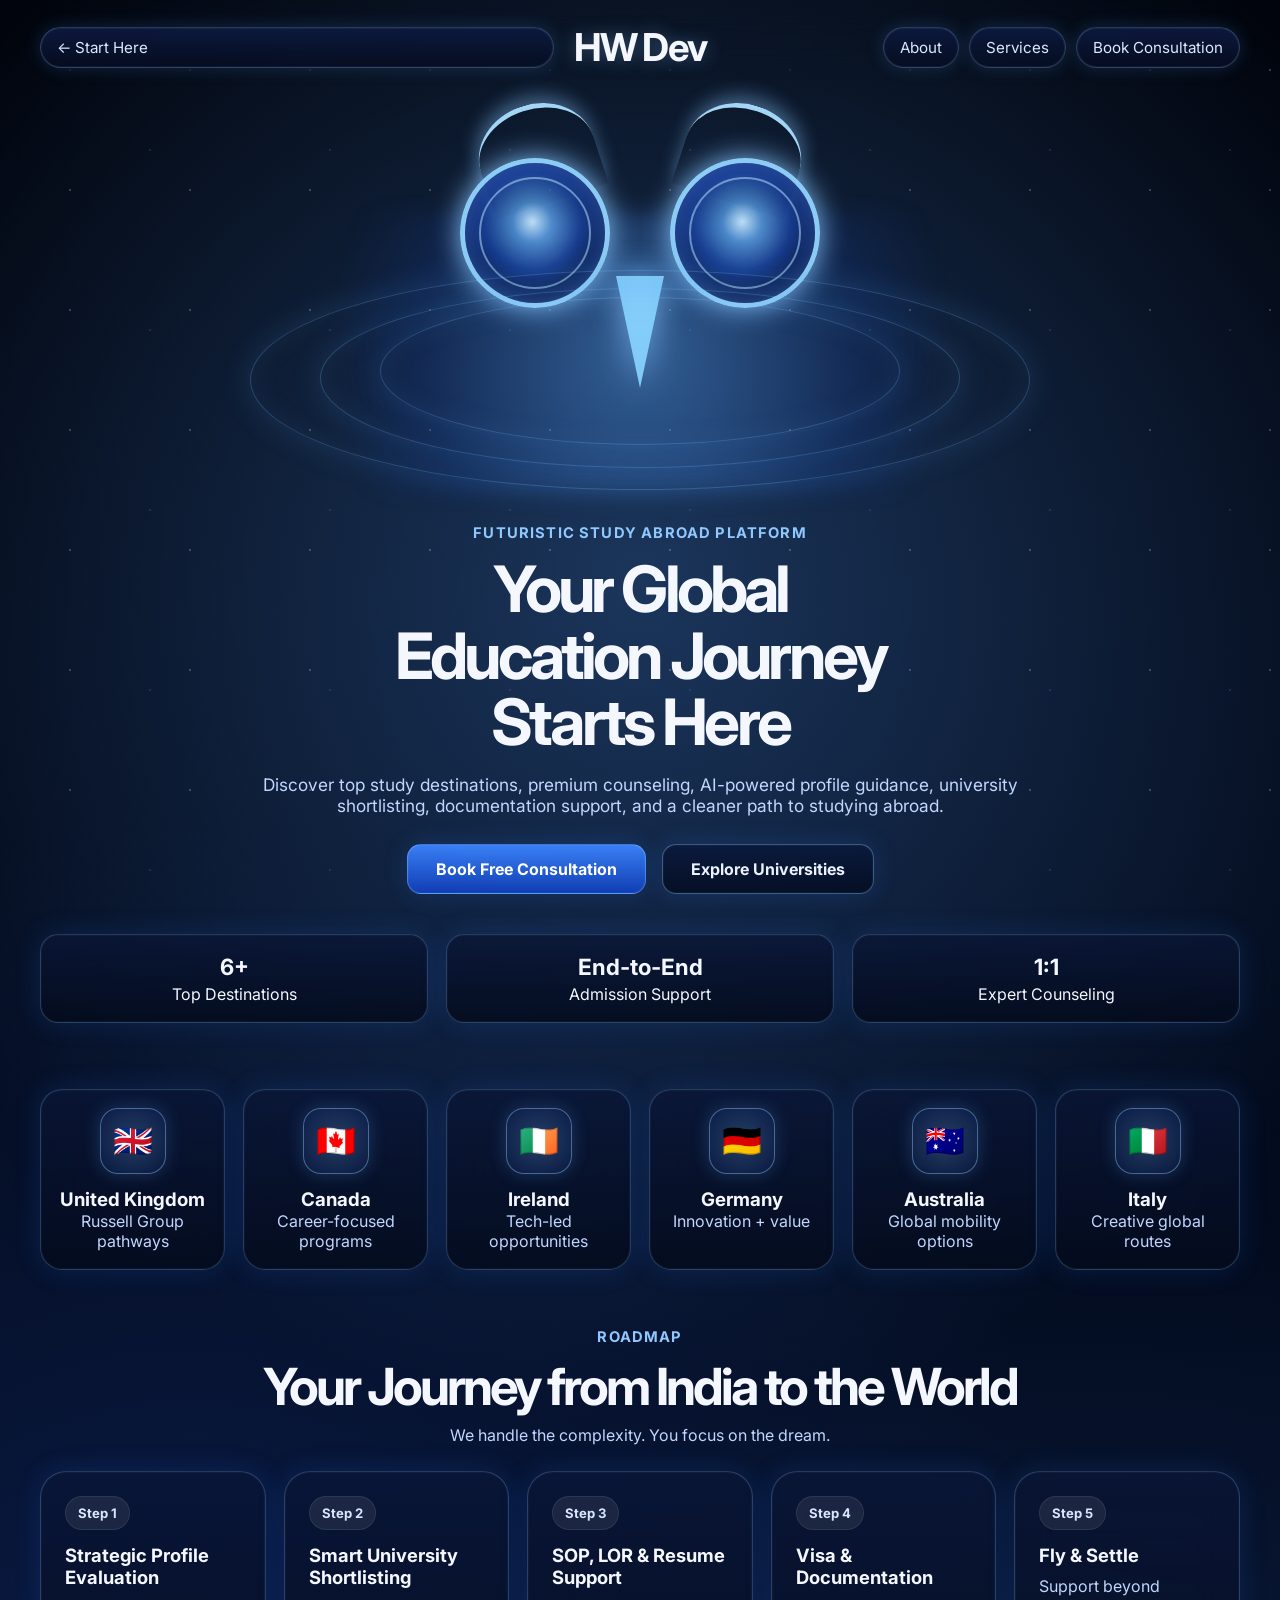
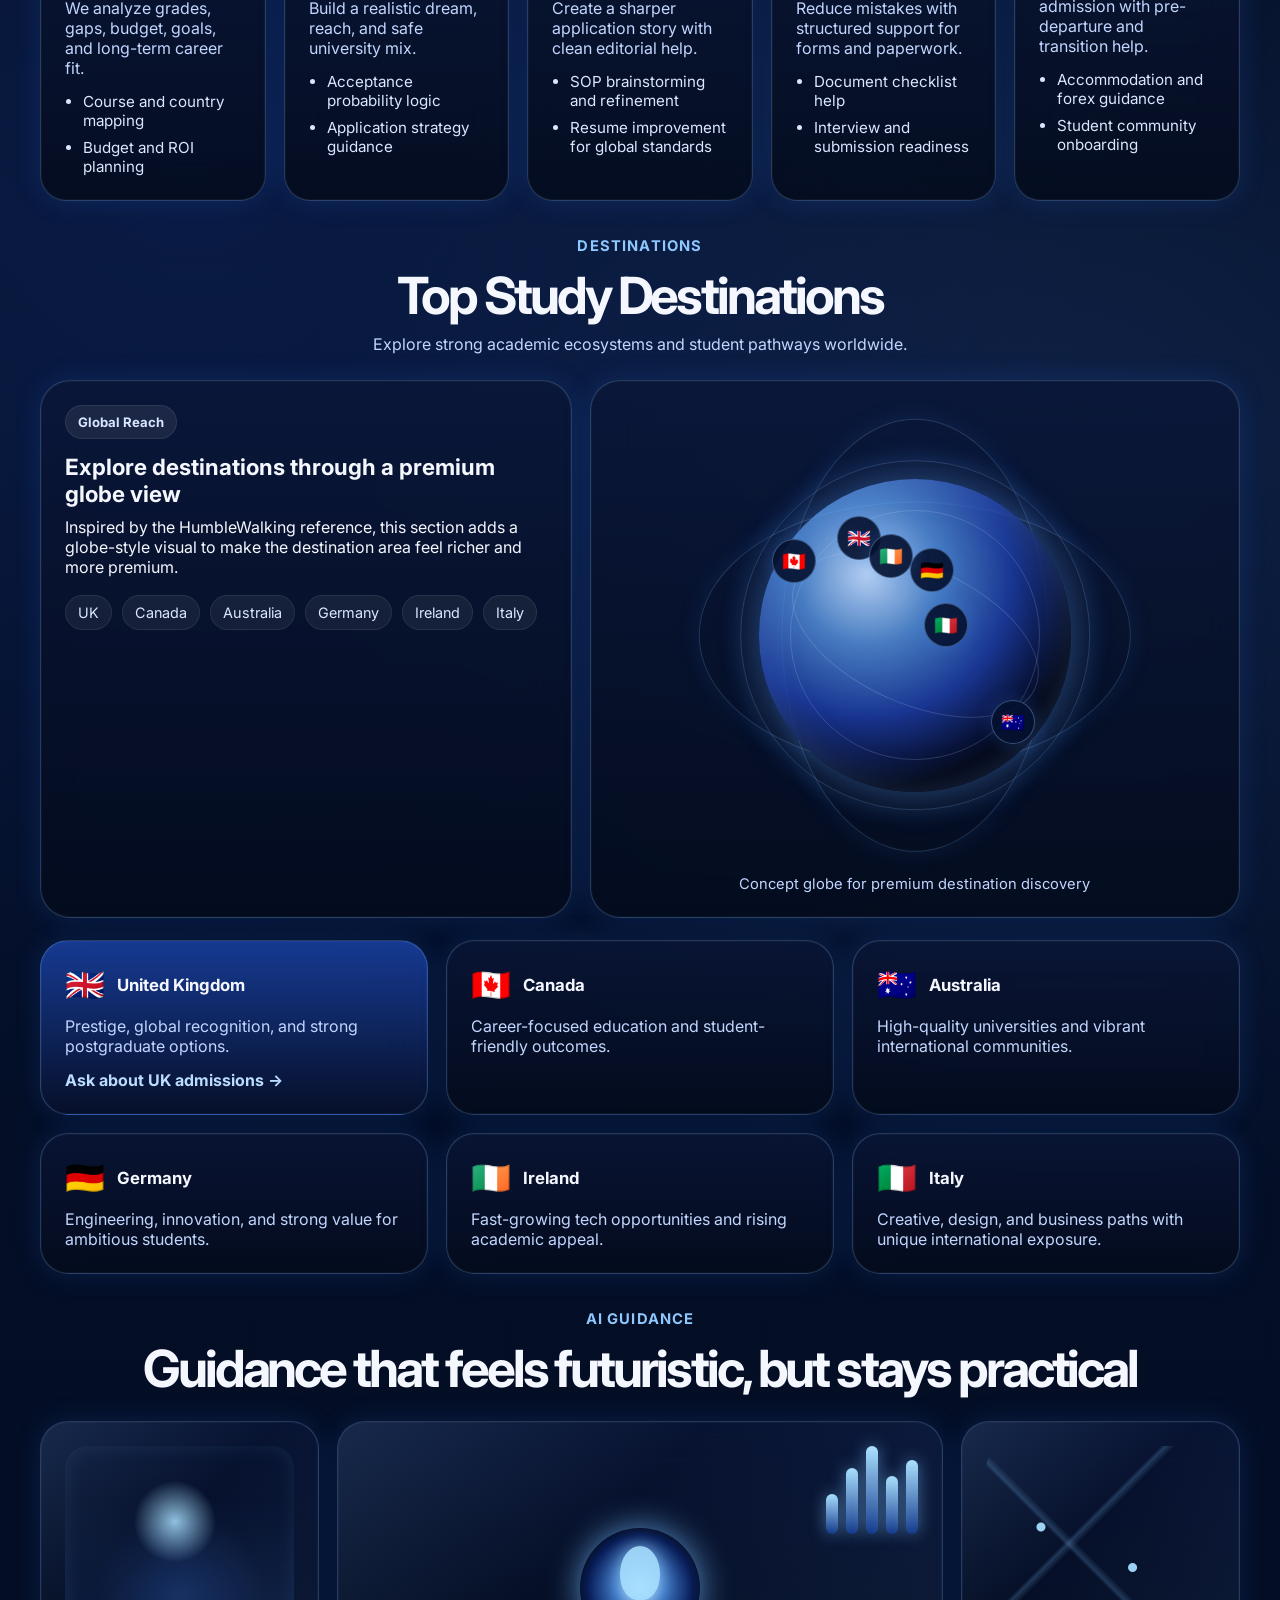
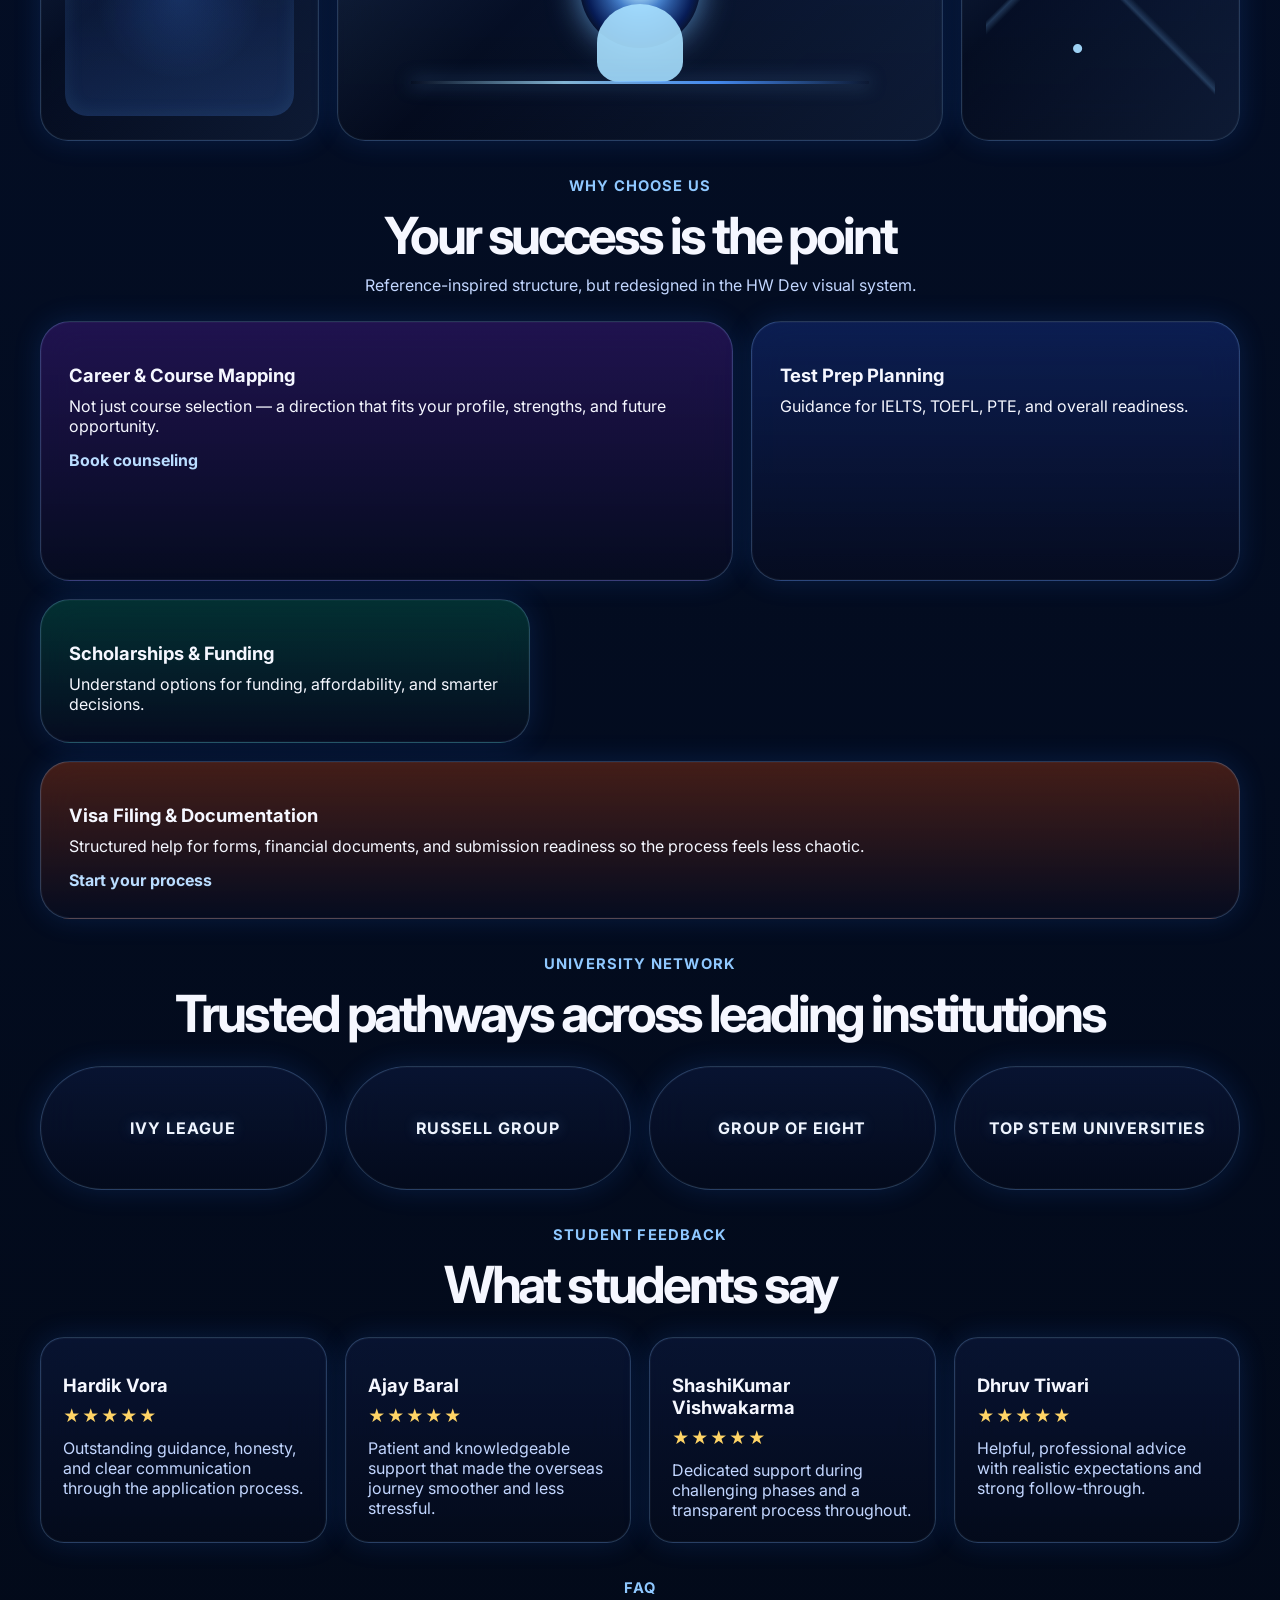
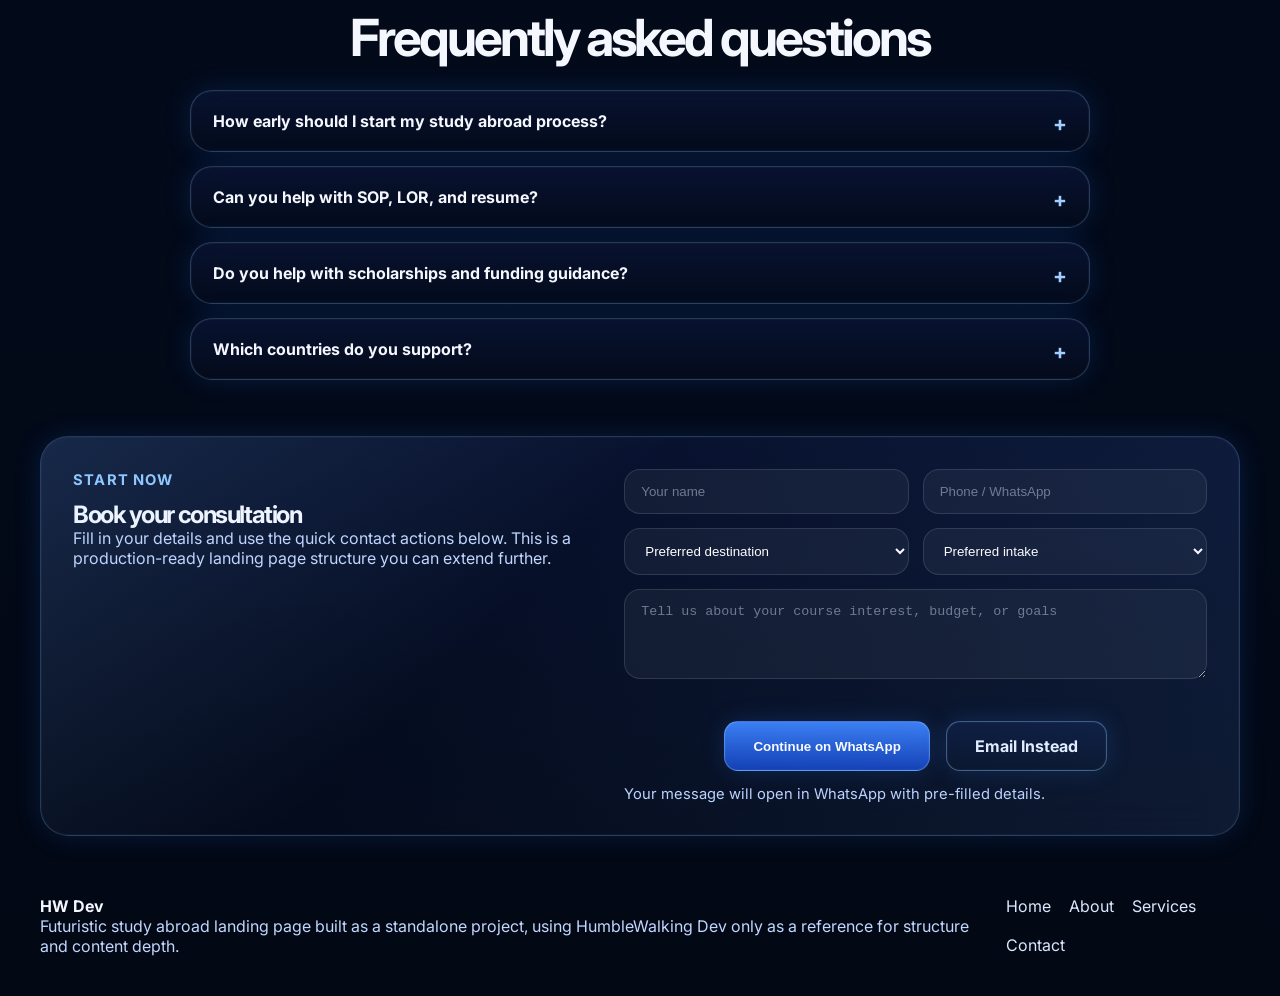
==== index.html @ 128991cf "feat: create hw-dev production-ready website" ====
<!DOCTYPE html>
<html lang="en">
<head>
  <meta charset="UTF-8" />
  <meta name="viewport" content="width=device-width, initial-scale=1.0" />
  <meta name="description" content="HumbleWalking Dev — futuristic study abroad website with consultation, destinations, roadmap, trust proof, reviews, and FAQs." />
  <meta name="theme-color" content="#040b1c" />
  <title>HW Dev | Global Education Journey</title>
  <link rel="preconnect" href="https://fonts.googleapis.com">
  <link rel="preconnect" href="https://fonts.gstatic.com" crossorigin>
  <link href="https://fonts.googleapis.com/css2?family=Inter:wght@400;500;600;700;800;900&display=swap" rel="stylesheet">
  <link rel="stylesheet" href="styles.css" />
</head>
<body>
  <div class="page-shell">
    <header class="topbar">
      <a href="#home" class="mini-chip">← Start Here</a>
      <div class="brand">HW Dev</div>
      <nav class="top-actions nav-links">
        <a href="about.html" class="mini-chip">About</a>
        <a href="services.html" class="mini-chip">Services</a>
        <a href="contact.html" class="mini-chip">Book Consultation</a>
      </nav>
    </header>

    <main class="container">
      <section id="home" class="hero-section">
        <div class="hero-orb">
          <div class="hero-aura"></div>
          <div class="owl-mark">
            <span class="horn left"></span>
            <span class="horn right"></span>
            <span class="eye left"></span>
            <span class="eye right"></span>
            <span class="beak"></span>
          </div>
          <div class="orbit orbit-a"></div>
          <div class="orbit orbit-b"></div>
          <div class="orbit orbit-c"></div>
        </div>

        <div class="hero-copy reveal">
          <span class="eyebrow">Futuristic study abroad platform</span>
          <h1>Your Global Education Journey Starts Here</h1>
          <p>
            Discover top study destinations, premium counseling, AI-powered profile guidance,
            university shortlisting, documentation support, and a cleaner path to studying abroad.
          </p>
          <div class="hero-actions">
            <a href="#contact" class="btn btn-primary">Book Free Consultation</a>
            <a href="#destinations" class="btn btn-secondary">Explore Universities</a>
          </div>
          <div class="hero-proof">
            <div><strong>6+</strong><span>Top Destinations</span></div>
            <div><strong>End-to-End</strong><span>Admission Support</span></div>
            <div><strong>1:1</strong><span>Expert Counseling</span></div>
          </div>
        </div>
      </section>

      <section class="country-strip reveal">
        <article class="country-card"><span class="flag">🇬🇧</span><h3>United Kingdom</h3><p>Russell Group pathways</p></article>
        <article class="country-card"><span class="flag">🇨🇦</span><h3>Canada</h3><p>Career-focused programs</p></article>
        <article class="country-card"><span class="flag">🇮🇪</span><h3>Ireland</h3><p>Tech-led opportunities</p></article>
        <article class="country-card"><span class="flag">🇩🇪</span><h3>Germany</h3><p>Innovation + value</p></article>
        <article class="country-card"><span class="flag">🇦🇺</span><h3>Australia</h3><p>Global mobility options</p></article>
        <article class="country-card"><span class="flag">🇮🇹</span><h3>Italy</h3><p>Creative global routes</p></article>
      </section>

      <section class="section reveal" id="roadmap">
        <div class="section-head center">
          <span class="eyebrow">Roadmap</span>
          <h2>Your Journey from India to the World</h2>
          <p>We handle the complexity. You focus on the dream.</p>
        </div>
        <div class="roadmap-grid">
          <article class="roadmap-card">
            <span class="step-pill">Step 1</span>
            <h3>Strategic Profile Evaluation</h3>
            <p>We analyze grades, gaps, budget, goals, and long-term career fit.</p>
            <ul>
              <li>Course and country mapping</li>
              <li>Budget and ROI planning</li>
            </ul>
          </article>
          <article class="roadmap-card">
            <span class="step-pill">Step 2</span>
            <h3>Smart University Shortlisting</h3>
            <p>Build a realistic dream, reach, and safe university mix.</p>
            <ul>
              <li>Acceptance probability logic</li>
              <li>Application strategy guidance</li>
            </ul>
          </article>
          <article class="roadmap-card">
            <span class="step-pill">Step 3</span>
            <h3>SOP, LOR & Resume Support</h3>
            <p>Create a sharper application story with clean editorial help.</p>
            <ul>
              <li>SOP brainstorming and refinement</li>
              <li>Resume improvement for global standards</li>
            </ul>
          </article>
          <article class="roadmap-card">
            <span class="step-pill">Step 4</span>
            <h3>Visa & Documentation</h3>
            <p>Reduce mistakes with structured support for forms and paperwork.</p>
            <ul>
              <li>Document checklist help</li>
              <li>Interview and submission readiness</li>
            </ul>
          </article>
          <article class="roadmap-card">
            <span class="step-pill">Step 5</span>
            <h3>Fly & Settle</h3>
            <p>Support beyond admission with pre-departure and transition help.</p>
            <ul>
              <li>Accommodation and forex guidance</li>
              <li>Student community onboarding</li>
            </ul>
          </article>
        </div>
      </section>

      <section class="section reveal" id="destinations">
        <div class="section-head center">
          <span class="eyebrow">Destinations</span>
          <h2>Top Study Destinations</h2>
          <p>Explore strong academic ecosystems and student pathways worldwide.</p>
        </div>
        <div class="globe-wrap">
          <div class="globe-panel globe-info">
            <span class="step-pill">Global Reach</span>
            <h3>Explore destinations through a premium globe view</h3>
            <p>Inspired by the HumbleWalking reference, this section adds a globe-style visual to make the destination area feel richer and more premium.</p>
            <div class="globe-chips">
              <span>UK</span>
              <span>Canada</span>
              <span>Australia</span>
              <span>Germany</span>
              <span>Ireland</span>
              <span>Italy</span>
            </div>
          </div>
          <div class="globe-panel globe-stage">
            <div class="globe-shell">
              <div class="globe-ring ring-1"></div>
              <div class="globe-ring ring-2"></div>
              <div class="globe-ring ring-3"></div>
              <div class="globe-core"></div>
              <span class="globe-pin pin-uk">🇬🇧</span>
              <span class="globe-pin pin-ca">🇨🇦</span>
              <span class="globe-pin pin-au">🇦🇺</span>
              <span class="globe-pin pin-de">🇩🇪</span>
              <span class="globe-pin pin-ie">🇮🇪</span>
              <span class="globe-pin pin-it">🇮🇹</span>
            </div>
            <p class="globe-caption">Concept globe for premium destination discovery</p>
          </div>
        </div>
        <div class="destination-grid">
          <article class="destination-card featured">
            <div class="destination-top"><span>🇬🇧</span><strong>United Kingdom</strong></div>
            <p>Prestige, global recognition, and strong postgraduate options.</p>
            <a href="#contact">Ask about UK admissions →</a>
          </article>
          <article class="destination-card"><div class="destination-top"><span>🇨🇦</span><strong>Canada</strong></div><p>Career-focused education and student-friendly outcomes.</p></article>
          <article class="destination-card"><div class="destination-top"><span>🇦🇺</span><strong>Australia</strong></div><p>High-quality universities and vibrant international communities.</p></article>
          <article class="destination-card"><div class="destination-top"><span>🇩🇪</span><strong>Germany</strong></div><p>Engineering, innovation, and strong value for ambitious students.</p></article>
          <article class="destination-card"><div class="destination-top"><span>🇮🇪</span><strong>Ireland</strong></div><p>Fast-growing tech opportunities and rising academic appeal.</p></article>
          <article class="destination-card"><div class="destination-top"><span>🇮🇹</span><strong>Italy</strong></div><p>Creative, design, and business paths with unique international exposure.</p></article>
        </div>
      </section>

      <section class="section reveal" id="guidance">
        <div class="section-head center">
          <span class="eyebrow">AI Guidance</span>
          <h2>Guidance that feels futuristic, but stays practical</h2>
        </div>
        <div class="ai-panel">
          <div class="ai-side-card"><div class="silhouette"></div></div>
          <div class="ai-main-screen">
            <div class="avatar-core"></div>
            <div class="data-wave"></div>
            <div class="data-bars"><span></span><span></span><span></span><span></span><span></span></div>
          </div>
          <div class="ai-side-card right"><div class="nodes"></div></div>
        </div>
      </section>

      <section class="section reveal" id="why-us">
        <div class="section-head center">
          <span class="eyebrow">Why Choose Us</span>
          <h2>Your success is the point</h2>
          <p>Reference-inspired structure, but redesigned in the HW Dev visual system.</p>
        </div>
        <div class="bento-grid">
          <article class="bento-card wide purple">
            <h3>Career & Course Mapping</h3>
            <p>Not just course selection — a direction that fits your profile, strengths, and future opportunity.</p>
            <a href="#contact">Book counseling</a>
          </article>
          <article class="bento-card blue">
            <h3>Test Prep Planning</h3>
            <p>Guidance for IELTS, TOEFL, PTE, and overall readiness.</p>
          </article>
          <article class="bento-card green">
            <h3>Scholarships & Funding</h3>
            <p>Understand options for funding, affordability, and smarter decisions.</p>
          </article>
          <article class="bento-card orange full">
            <h3>Visa Filing & Documentation</h3>
            <p>Structured help for forms, financial documents, and submission readiness so the process feels less chaotic.</p>
            <a href="#contact">Start your process</a>
          </article>
        </div>
      </section>

      <section class="section reveal" id="network">
        <div class="section-head center">
          <span class="eyebrow">University Network</span>
          <h2>Trusted pathways across leading institutions</h2>
        </div>
        <div class="network-grid">
          <div class="network-badge">IVY LEAGUE</div>
          <div class="network-badge">RUSSELL GROUP</div>
          <div class="network-badge">GROUP OF EIGHT</div>
          <div class="network-badge">TOP STEM UNIVERSITIES</div>
        </div>
      </section>

      <section class="section reveal" id="reviews">
        <div class="section-head center">
          <span class="eyebrow">Student Feedback</span>
          <h2>What students say</h2>
        </div>
        <div class="review-grid">
          <article class="review-card"><h3>Hardik Vora</h3><span>★★★★★</span><p>Outstanding guidance, honesty, and clear communication through the application process.</p></article>
          <article class="review-card"><h3>Ajay Baral</h3><span>★★★★★</span><p>Patient and knowledgeable support that made the overseas journey smoother and less stressful.</p></article>
          <article class="review-card"><h3>ShashiKumar Vishwakarma</h3><span>★★★★★</span><p>Dedicated support during challenging phases and a transparent process throughout.</p></article>
          <article class="review-card"><h3>Dhruv Tiwari</h3><span>★★★★★</span><p>Helpful, professional advice with realistic expectations and strong follow-through.</p></article>
        </div>
      </section>

      <section class="section reveal" id="faq">
        <div class="section-head center">
          <span class="eyebrow">FAQ</span>
          <h2>Frequently asked questions</h2>
        </div>
        <div class="faq-list">
          <details class="faq-item"><summary>How early should I start my study abroad process?</summary><p>Usually 8–12 months in advance is ideal, depending on your intake, tests, and documentation needs.</p></details>
          <details class="faq-item"><summary>Can you help with SOP, LOR, and resume?</summary><p>Yes — this version includes those services as a core part of the student journey.</p></details>
          <details class="faq-item"><summary>Do you help with scholarships and funding guidance?</summary><p>Yes, we include scholarship awareness and affordability planning in the process.</p></details>
          <details class="faq-item"><summary>Which countries do you support?</summary><p>UK, Canada, Australia, Germany, Ireland, Italy, and more depending on the student profile.</p></details>
        </div>
      </section>

      <section class="cta-section reveal" id="contact">
        <div class="cta-copy">
          <span class="eyebrow">Start now</span>
          <h2>Book your consultation</h2>
          <p>Fill in your details and use the quick contact actions below. This is a production-ready landing page structure you can extend further.</p>
        </div>
        <form class="contact-form" id="leadForm">
          <div class="form-grid">
            <input type="text" name="name" placeholder="Your name" required>
            <input type="tel" name="phone" placeholder="Phone / WhatsApp" required>
            <select name="destination" required>
              <option value="">Preferred destination</option>
              <option>United Kingdom</option>
              <option>Canada</option>
              <option>Ireland</option>
              <option>Germany</option>
              <option>Australia</option>
              <option>Italy</option>
            </select>
            <select name="intake" required>
              <option value="">Preferred intake</option>
              <option>Fall 2026</option>
              <option>Spring 2027</option>
              <option>Summer 2027</option>
            </select>
          </div>
          <textarea name="message" rows="4" placeholder="Tell us about your course interest, budget, or goals"></textarea>
          <div class="contact-actions">
            <button type="submit" class="btn btn-primary">Continue on WhatsApp</button>
            <a class="btn btn-secondary" href="mailto:hello@hwdev.com?subject=Consultation%20Request">Email Instead</a>
          </div>
          <p class="form-note" id="formNote">Your message will open in WhatsApp with pre-filled details.</p>
        </form>
      </section>
    </main>

    <footer class="site-footer">
      <div>
        <strong>HW Dev</strong>
        <p>Futuristic study abroad landing page built as a standalone project, using HumbleWalking Dev only as a reference for structure and content depth.</p>
      </div>
      <div class="footer-links">
        <a href="index.html#home">Home</a>
        <a href="about.html">About</a>
        <a href="services.html">Services</a>
        <a href="contact.html">Contact</a>
      </div>
    </footer>
  </div>

  <script src="script.js"></script>
</body>
</html>
---- styles.css ----
*{margin:0;padding:0;box-sizing:border-box}
:root{--bg1:#020817;--bg2:#04112d;--bg3:#0a2b69;--text:#f5f7ff;--muted:#c2d6ff;--line:rgba(140,193,255,.25);--panel:rgba(5,17,48,.66);--glow:#56a6ff;--glow2:#8fd0ff;--btn:#1b67ff;--max:1200px}
html{scroll-behavior:smooth}
body{font-family:'Inter',sans-serif;color:var(--text);min-height:100vh;background:radial-gradient(circle at 50% 10%,rgba(85,160,255,.30),transparent 16%),radial-gradient(circle at 15% 30%,rgba(48,106,255,.14),transparent 22%),radial-gradient(circle at 85% 35%,rgba(89,155,255,.12),transparent 20%),linear-gradient(180deg,#01040c 0%,#04102b 35%,#020814 100%);overflow-x:hidden}
body::before{content:'';position:fixed;inset:0;pointer-events:none;background-image:radial-gradient(circle,rgba(255,255,255,.9) .7px,transparent 1px),radial-gradient(circle,rgba(84,165,255,.75) .7px,transparent 1px);background-size:120px 120px,180px 180px;background-position:10px 10px,60px 60px;opacity:.24}
.container,.topbar,.site-footer{width:min(var(--max),calc(100% - 28px));margin:0 auto}
.topbar{display:grid;grid-template-columns:1fr auto 1fr;align-items:center;gap:20px;padding:24px 0 10px;position:sticky;top:0;z-index:10;backdrop-filter:blur(18px)}
.brand{text-align:center;font-size:clamp(1.7rem,3vw,2.8rem);font-weight:700;letter-spacing:-.05em;text-shadow:0 0 18px rgba(135,198,255,.35)}
.top-actions{justify-self:end}.nav-links{display:flex;gap:10px;flex-wrap:wrap;justify-content:flex-end}.mini-chip{text-decoration:none;color:#dbe8ff;font-size:.95rem;padding:10px 16px;border-radius:999px;border:1px solid var(--line);background:linear-gradient(180deg,rgba(13,26,64,.92),rgba(6,13,33,.85));box-shadow:inset 0 0 0 1px rgba(255,255,255,.05),0 0 18px rgba(86,166,255,.18)}
.page-content{padding:24px 0 56px}.compact{max-width:800px;margin:0 auto 26px}.page-title{font-size:clamp(2.3rem,4vw,4rem);letter-spacing:-.06em;line-height:1.05}.content-grid{display:grid;gap:18px}.content-grid.two-col{grid-template-columns:repeat(2,1fr)}.content-grid.three-col{grid-template-columns:repeat(3,1fr)}.info-card{background:linear-gradient(180deg,rgba(10,22,55,.78),rgba(4,11,28,.86));border:1px solid var(--line);box-shadow:inset 0 0 0 1px rgba(255,255,255,.03),0 0 28px rgba(46,119,255,.16);backdrop-filter:blur(20px);border-radius:28px;padding:24px}.info-card h2{font-size:1.2rem;margin-bottom:10px}.quick-links{display:flex;gap:12px;flex-wrap:wrap;margin-top:16px}.cta-section.single{grid-template-columns:1fr}
.hero-section{padding:10px 0 24px;text-align:center}.hero-orb{position:relative;width:min(860px,100%);height:420px;margin:0 auto 12px}.hero-aura{position:absolute;left:50%;transform:translateX(-50%);bottom:18px;width:min(92vw,840px);height:280px;border-radius:999px;background:radial-gradient(circle at center,rgba(93,170,255,.42),rgba(24,68,180,.16) 50%,transparent 70%);filter:blur(10px)}
.orbit{position:absolute;left:50%;transform:translateX(-50%);border:1px solid rgba(125,197,255,.26);border-radius:50%;box-shadow:0 0 32px rgba(86,166,255,.16),inset 0 0 28px rgba(110,183,255,.08)}.orbit-a{width:780px;height:220px;bottom:20px}.orbit-b{width:640px;height:180px;bottom:42px}.orbit-c{width:520px;height:148px;bottom:65px}
.owl-mark{position:absolute;left:50%;top:10px;transform:translateX(-50%);width:440px;height:300px}.eye{position:absolute;top:58px;width:150px;height:150px;border-radius:50%;border:5px solid rgba(148,213,255,.95);box-shadow:0 0 28px rgba(135,198,255,.95),inset 0 0 28px rgba(68,130,255,.7);background:radial-gradient(circle at 48% 42%,rgba(197,231,255,.95),rgba(97,176,255,.65) 18%,rgba(21,58,147,.8) 45%,rgba(4,12,34,1) 72%),radial-gradient(circle at 60% 55%,rgba(255,255,255,.14),transparent 40%);animation:pulseEye 3.5s ease-in-out infinite}.eye.left{left:40px}.eye.right{right:40px}.eye::after{content:'';position:absolute;inset:14px;border-radius:50%;border:2px solid rgba(184,228,255,.52)}
.horn{position:absolute;top:4px;width:118px;height:100px;border-top:5px solid rgba(171,225,255,.95);border-radius:100% 100% 0 0;box-shadow:0 -8px 18px rgba(135,198,255,.42)}.horn.left{left:58px;transform:rotate(-18deg)}.horn.right{right:58px;transform:rotate(18deg)}
.beak{position:absolute;left:50%;top:176px;transform:translateX(-50%);width:0;height:0;border-left:24px solid transparent;border-right:24px solid transparent;border-top:112px solid rgba(137,212,255,.92);filter:drop-shadow(0 0 16px rgba(135,198,255,.82))}
.hero-copy h1,.section h2,.cta-copy h2{letter-spacing:-.06em;line-height:1.04}.eyebrow{display:inline-block;margin-bottom:14px;font-size:.92rem;font-weight:700;color:#8fc8ff;text-transform:uppercase;letter-spacing:.08em}.hero-copy h1{font-size:clamp(2.7rem,5vw,5rem);max-width:12ch;margin:0 auto 18px}.hero-copy p,.section-head p,.country-card p,.review-card p,.destination-card p,.roadmap-card p,.faq-item p,.cta-copy p,.site-footer p{color:var(--muted)}
.hero-copy p{max-width:760px;margin:0 auto;font-size:1.08rem}.hero-actions,.contact-actions{display:flex;justify-content:center;flex-wrap:wrap;gap:16px;margin-top:28px}.btn{text-decoration:none;font-weight:700;border-radius:14px;padding:14px 28px;transition:.25s ease;border:1px solid rgba(136,200,255,.4);box-shadow:0 0 0 1px rgba(255,255,255,.03) inset,0 0 25px rgba(56,125,255,.18);cursor:pointer}.btn:hover{transform:translateY(-2px);box-shadow:0 8px 28px rgba(73,146,255,.28)}.btn-primary{color:#fff;background:linear-gradient(180deg,rgba(60,132,255,.95),rgba(17,63,186,.95))}.btn-secondary{color:#eaf2ff;background:linear-gradient(180deg,rgba(10,24,60,.88),rgba(5,14,34,.9))}
.hero-proof{display:grid;grid-template-columns:repeat(3,1fr);gap:18px;margin-top:40px}.hero-proof div,.country-card,.roadmap-card,.destination-card,.bento-card,.network-badge,.review-card,.faq-item,.cta-section,.ai-main-screen,.ai-side-card{background:linear-gradient(180deg,rgba(10,22,55,.78),rgba(4,11,28,.86));border:1px solid var(--line);box-shadow:inset 0 0 0 1px rgba(255,255,255,.03),0 0 28px rgba(46,119,255,.16);backdrop-filter:blur(20px)}.hero-proof div{border-radius:18px;padding:18px}.hero-proof strong{display:block;font-size:1.4rem;margin-bottom:4px}
.country-strip,.destination-grid,.review-grid,.network-grid,.roadmap-grid{display:grid;gap:18px}.country-strip{grid-template-columns:repeat(6,1fr);margin:42px 0 56px}.country-card{border-radius:22px;padding:18px 14px;text-align:center}.flag{display:inline-flex;align-items:center;justify-content:center;width:66px;height:66px;font-size:2rem;border-radius:18px;margin-bottom:14px;background:radial-gradient(circle at center,rgba(127,190,255,.25),rgba(16,48,127,.25));border:1px solid rgba(153,214,255,.4);box-shadow:0 0 18px rgba(97,166,255,.24)}
.globe-wrap{display:grid;grid-template-columns:.9fr 1.1fr;gap:18px;margin:0 0 22px}.globe-panel{background:linear-gradient(180deg,rgba(10,22,55,.78),rgba(4,11,28,.86));border:1px solid var(--line);box-shadow:inset 0 0 0 1px rgba(255,255,255,.03),0 0 28px rgba(46,119,255,.16);backdrop-filter:blur(20px);border-radius:30px;padding:24px}.globe-info h3{font-size:1.4rem;margin:14px 0 10px}.globe-chips{display:flex;gap:10px;flex-wrap:wrap;margin-top:18px}.globe-chips span{padding:8px 12px;border-radius:999px;background:rgba(255,255,255,.06);border:1px solid rgba(255,255,255,.08);color:#dbe8ff;font-size:.9rem}.globe-stage{text-align:center}.globe-shell{position:relative;width:min(100%,460px);aspect-ratio:1;margin:0 auto}.globe-core{position:absolute;inset:16%;border-radius:50%;background:radial-gradient(circle at 35% 30%,rgba(191,219,254,.95),rgba(96,165,250,.72) 24%,rgba(30,64,175,.78) 48%,rgba(2,6,23,1) 72%);box-shadow:0 0 40px rgba(96,165,250,.42), inset 0 0 40px rgba(147,197,253,.18);animation:globeFloat 6s ease-in-out infinite}.globe-core::before,.globe-core::after{content:'';position:absolute;inset:10%;border-radius:50%;border:1px solid rgba(191,219,254,.18)}.globe-core::after{inset:28% 8%;border-radius:50%;transform:rotate(24deg)}.globe-ring{position:absolute;left:50%;top:50%;transform:translate(-50%,-50%);border-radius:50%;border:1px solid rgba(147,197,253,.20);box-shadow:0 0 24px rgba(59,130,246,.12)}.ring-1{width:94%;height:58%}.ring-2{width:76%;height:76%}.ring-3{width:58%;height:94%}.globe-pin{position:absolute;display:inline-flex;align-items:center;justify-content:center;width:44px;height:44px;border-radius:50%;background:rgba(5,17,48,.9);border:1px solid rgba(147,197,253,.35);box-shadow:0 0 18px rgba(59,130,246,.22);font-size:1.2rem;animation:bobPin 3.2s ease-in-out infinite}.pin-uk{top:24%;left:33%}.pin-ca{top:29%;left:19%;animation-delay:.2s}.pin-au{top:64%;right:24%;animation-delay:.4s}.pin-de{top:31%;left:49%;animation-delay:.6s}.pin-ie{top:28%;left:40%;animation-delay:.8s}.pin-it{top:43%;left:52%;animation-delay:1s}.globe-caption{margin-top:10px;color:#c2d6ff;font-size:.92rem}
.section{margin-top:34px}.section-head{margin-bottom:26px}.section-head.center{text-align:center}.section-head h2{font-size:clamp(2rem,4vw,3.3rem);margin-bottom:12px}.roadmap-grid{grid-template-columns:repeat(5,1fr)}.roadmap-card{border-radius:26px;padding:24px}.roadmap-card h3,.destination-card h3,.bento-card h3,.review-card h3{font-size:1.15rem;margin:14px 0 10px}.roadmap-card ul{margin-top:14px;padding-left:18px;color:#dbe7ff;display:grid;gap:8px;font-size:.95rem}.step-pill{display:inline-block;padding:8px 12px;border-radius:999px;background:rgba(255,255,255,.08);border:1px solid rgba(255,255,255,.08);font-size:.82rem;font-weight:700;color:#d8e7ff}
.destination-grid{grid-template-columns:repeat(3,1fr)}.destination-card{border-radius:28px;padding:24px}.destination-card.featured{grid-column:span 1;background:linear-gradient(180deg,rgba(28,70,175,.78),rgba(7,16,42,.92))}.destination-top{display:flex;align-items:center;gap:12px;font-size:1.05rem;margin-bottom:12px}.destination-top span{font-size:2rem}.destination-card a,.bento-card a{color:#baddff;text-decoration:none;font-weight:700;display:inline-block;margin-top:14px}
.ai-panel{display:grid;grid-template-columns:.6fr 1.3fr .6fr;gap:18px;align-items:stretch}.ai-main-screen,.ai-side-card{border-radius:28px;min-height:280px;position:relative;overflow:hidden}.ai-main-screen{min-height:320px}.ai-main-screen::before,.ai-side-card::before,.cta-section::before{content:'';position:absolute;inset:0;background:linear-gradient(135deg,rgba(135,198,255,.12),transparent 40%,rgba(102,164,255,.1));pointer-events:none}.avatar-core{position:absolute;left:50%;top:52%;transform:translate(-50%,-50%);width:120px;height:120px;border-radius:50%;background:radial-gradient(circle at center,rgba(177,225,255,.98),rgba(84,159,255,.74) 28%,rgba(7,31,98,.78) 62%,transparent 72%);box-shadow:0 0 32px rgba(120,192,255,.72);animation:floatCore 5s ease-in-out infinite}.avatar-core::before,.avatar-core::after{content:'';position:absolute;background:rgba(168,224,255,.9)}.avatar-core::before{width:40px;height:54px;left:50%;top:18px;transform:translateX(-50%);border-radius:50% 50% 45% 45%;box-shadow:0 0 18px rgba(168,224,255,.65)}.avatar-core::after{width:86px;height:78px;left:50%;bottom:-34px;transform:translateX(-50%);border-radius:50% 50% 26% 26%}.data-wave{position:absolute;left:12%;right:12%;bottom:56px;height:3px;background:linear-gradient(90deg,transparent,rgba(163,222,255,.8),rgba(73,147,255,.92),transparent);box-shadow:0 0 18px rgba(112,184,255,.62)}.data-bars{position:absolute;right:24px;top:24px;display:flex;gap:8px;align-items:end}.data-bars span{width:12px;border-radius:999px;background:linear-gradient(180deg,rgba(171,225,255,1),rgba(34,103,255,.42));box-shadow:0 0 16px rgba(123,194,255,.5);animation:breatheBars 2.8s ease-in-out infinite}.data-bars span:nth-child(1){height:40px}.data-bars span:nth-child(2){height:66px;animation-delay:.15s}.data-bars span:nth-child(3){height:88px;animation-delay:.3s}.data-bars span:nth-child(4){height:58px;animation-delay:.45s}.data-bars span:nth-child(5){height:74px;animation-delay:.6s}.silhouette,.nodes{position:absolute;inset:24px;border-radius:22px}.silhouette{background:radial-gradient(circle at 48% 28%,rgba(168,224,255,.85),transparent 18%),linear-gradient(180deg,transparent 18%,rgba(71,135,255,.18) 100%),radial-gradient(circle at 50% 55%,rgba(65,137,255,.2),transparent 45%);box-shadow:inset 0 0 20px rgba(120,192,255,.1)}.nodes{background:radial-gradient(circle at 24% 30%,rgba(165,220,255,.95) 0 4px,transparent 5px),radial-gradient(circle at 64% 45%,rgba(165,220,255,.95) 0 4px,transparent 5px),radial-gradient(circle at 40% 75%,rgba(165,220,255,.95) 0 4px,transparent 5px),linear-gradient(135deg,transparent 35%,rgba(126,196,255,.22) 36%,transparent 38%),linear-gradient(45deg,transparent 50%,rgba(126,196,255,.22) 51%,transparent 53%)}
.bento-grid{display:grid;grid-template-columns:repeat(12,1fr);gap:18px}.bento-card{border-radius:30px;padding:28px}.bento-card.wide{grid-column:span 7;min-height:260px}.bento-card.blue,.bento-card.green{grid-column:span 5}.bento-card.full{grid-column:1/-1}.purple{background:linear-gradient(180deg,rgba(76,29,149,.40),rgba(6,12,32,.90))}.blue{background:linear-gradient(180deg,rgba(30,64,175,.34),rgba(6,12,32,.90))}.green{background:linear-gradient(180deg,rgba(4,120,87,.34),rgba(6,12,32,.90))}.orange{background:linear-gradient(180deg,rgba(194,65,12,.34),rgba(6,12,32,.92))}
.network-grid{grid-template-columns:repeat(4,1fr)}.network-badge{min-height:124px;border-radius:999px;display:flex;align-items:center;justify-content:center;padding:18px;font-weight:700;text-align:center;letter-spacing:.06em;color:#eff5ff;text-shadow:0 0 14px rgba(135,198,255,.3)}.review-grid{grid-template-columns:repeat(4,1fr)}.review-card{border-radius:24px;padding:22px}.review-card span{display:block;color:#ffd466;margin-bottom:12px;font-size:1.05rem;letter-spacing:.12em}
.faq-list{display:grid;gap:14px;max-width:900px;margin:0 auto}.faq-item{border-radius:22px;padding:20px 22px}.faq-item summary{cursor:pointer;font-weight:700;list-style:none;position:relative;padding-right:26px}.faq-item summary::-webkit-details-marker{display:none}.faq-item summary::after{content:'+';position:absolute;right:0;top:0;color:#9fd0ff;font-size:1.3rem}.faq-item[open] summary::after{content:'–'}.faq-item p{margin-top:12px;line-height:1.7}
.cta-section{margin:56px 0 60px;border-radius:28px;padding:32px;display:grid;grid-template-columns:.95fr 1.05fr;gap:24px;position:relative;overflow:hidden}.contact-form{display:grid;gap:14px}.form-grid{display:grid;grid-template-columns:repeat(2,1fr);gap:14px}.contact-form input,.contact-form select,.contact-form textarea{width:100%;border:1px solid rgba(255,255,255,.12);background:rgba(255,255,255,.05);color:#fff;border-radius:16px;padding:14px 16px;outline:none}.contact-form input::placeholder,.contact-form textarea::placeholder{color:rgba(222,235,255,.45)}.form-note{font-size:.92rem;color:#c1d4ff}
.site-footer{display:flex;justify-content:space-between;gap:24px;padding:0 0 40px}.footer-links{display:flex;gap:18px;flex-wrap:wrap}.footer-links a{color:#dbe8ff;text-decoration:none}
.reveal{opacity:0;transform:translateY(22px);transition:opacity .8s ease,transform .8s ease}.reveal.visible{opacity:1;transform:translateY(0)}
@keyframes floatCore{0%,100%{transform:translate(-50%,-50%)}50%{transform:translate(-50%,-56%)}}@keyframes pulseEye{0%,100%{box-shadow:0 0 28px rgba(135,198,255,.95),inset 0 0 28px rgba(68,130,255,.7)}50%{box-shadow:0 0 42px rgba(185,230,255,.98),inset 0 0 36px rgba(90,160,255,.85)}}@keyframes breatheBars{0%,100%{transform:scaleY(.92);opacity:.78}50%{transform:scaleY(1.08);opacity:1}}@keyframes globeFloat{0%,100%{transform:translateY(0)}50%{transform:translateY(-10px)}}@keyframes bobPin{0%,100%{transform:translateY(0)}50%{transform:translateY(-6px)}}
@media (max-width:1100px){.country-strip{grid-template-columns:repeat(3,1fr)}.network-grid,.review-grid{grid-template-columns:repeat(2,1fr)}.roadmap-grid{grid-template-columns:repeat(2,1fr)}.destination-grid{grid-template-columns:repeat(2,1fr)}.globe-wrap{grid-template-columns:1fr}.bento-card.wide,.bento-card.blue,.bento-card.green,.bento-card.full{grid-column:span 12}}
@media (max-width:860px){.topbar{grid-template-columns:1fr;justify-items:center}.top-actions{justify-self:center}.nav-links{justify-content:center}.hero-orb{height:320px}.owl-mark{width:300px;height:230px}.eye{width:100px;height:100px;top:56px}.eye.left{left:24px}.eye.right{right:24px}.horn{width:84px;top:18px}.beak{top:146px;border-left-width:18px;border-right-width:18px;border-top-width:78px}.orbit-a{width:100%}.orbit-b{width:84%}.orbit-c{width:70%}.ai-panel,.cta-section,.content-grid.two-col,.content-grid.three-col{grid-template-columns:1fr}.site-footer{flex-direction:column}.hero-proof,.form-grid,.destination-grid,.review-grid,.network-grid,.roadmap-grid{grid-template-columns:1fr}}
@media (max-width:640px){.container,.topbar,.site-footer{width:min(100% - 18px,var(--max))}.country-strip{grid-template-columns:1fr}.hero-copy h1{max-width:100%}.country-card,.roadmap-card,.destination-card,.review-card,.bento-card,.ai-main-screen,.ai-side-card,.cta-section{padding:18px}.btn{width:100%;justify-content:center;display:flex}.hero-actions,.contact-actions{flex-direction:column}}
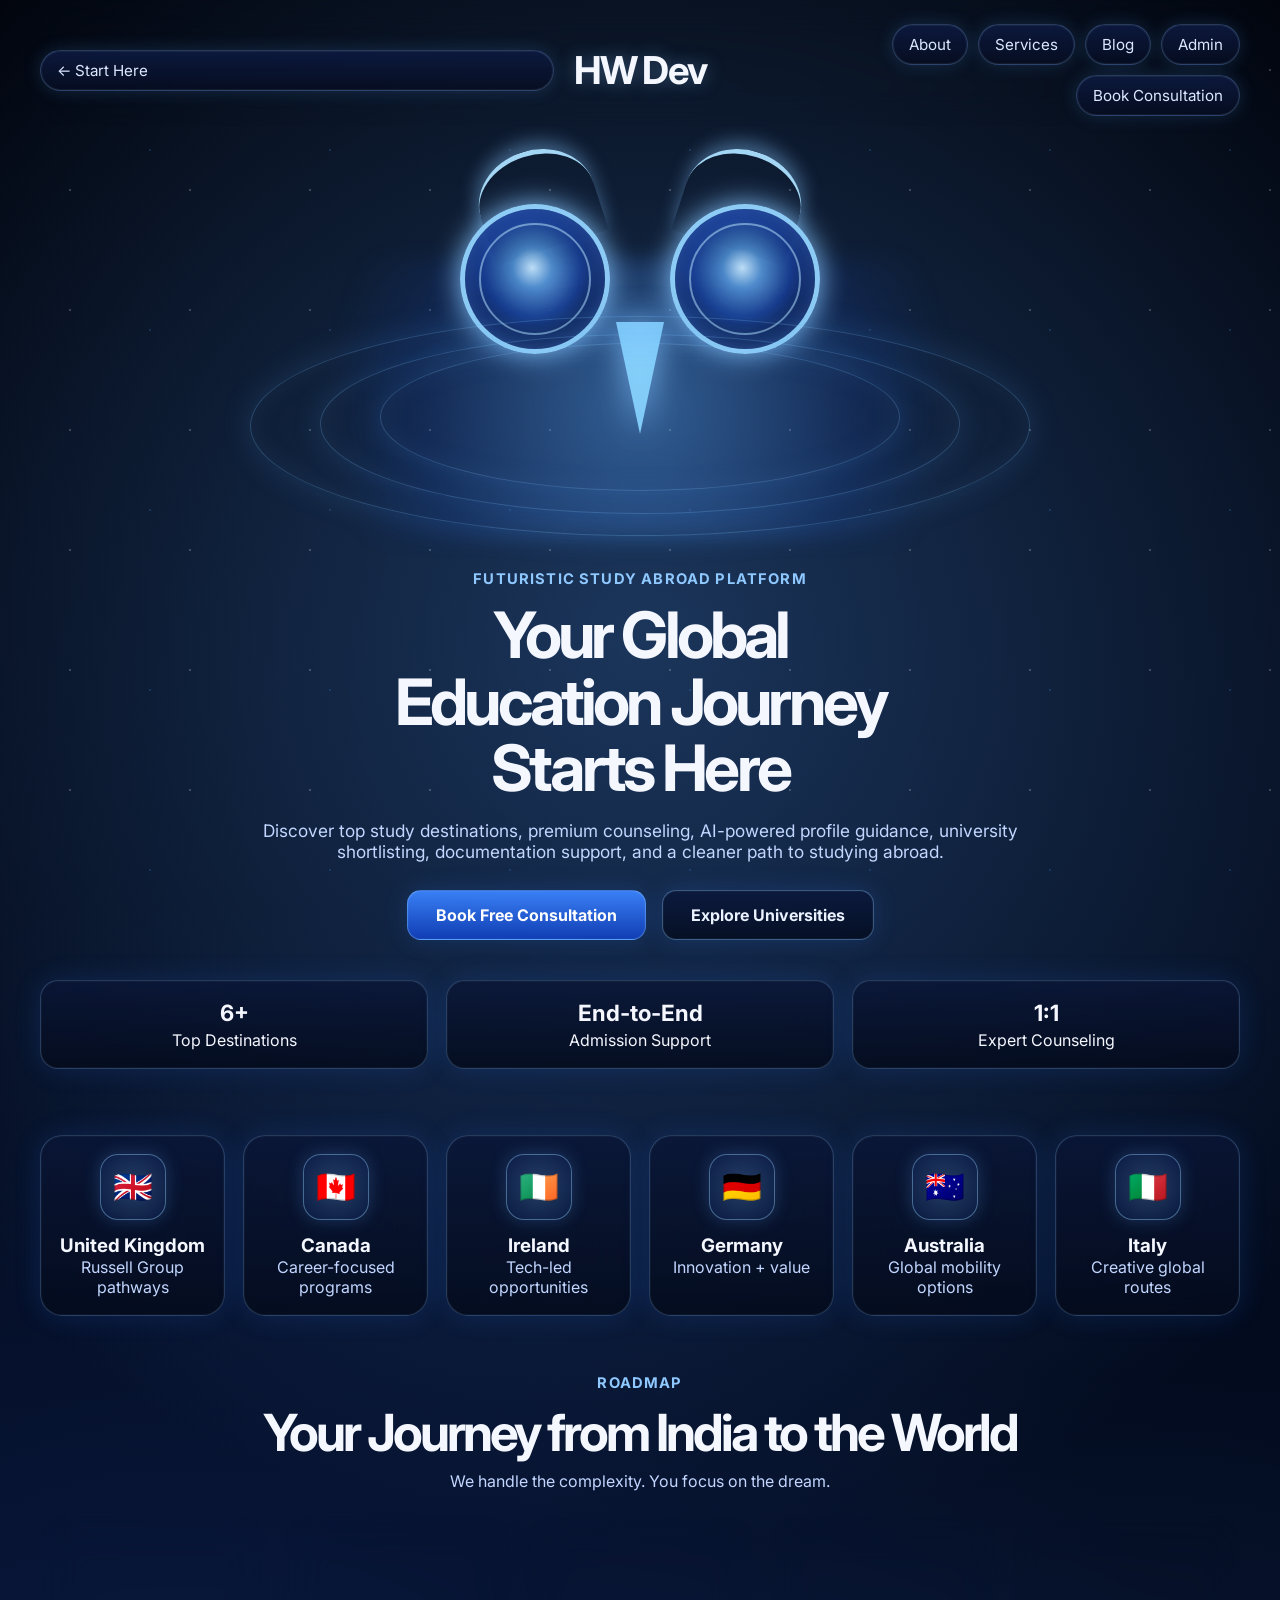
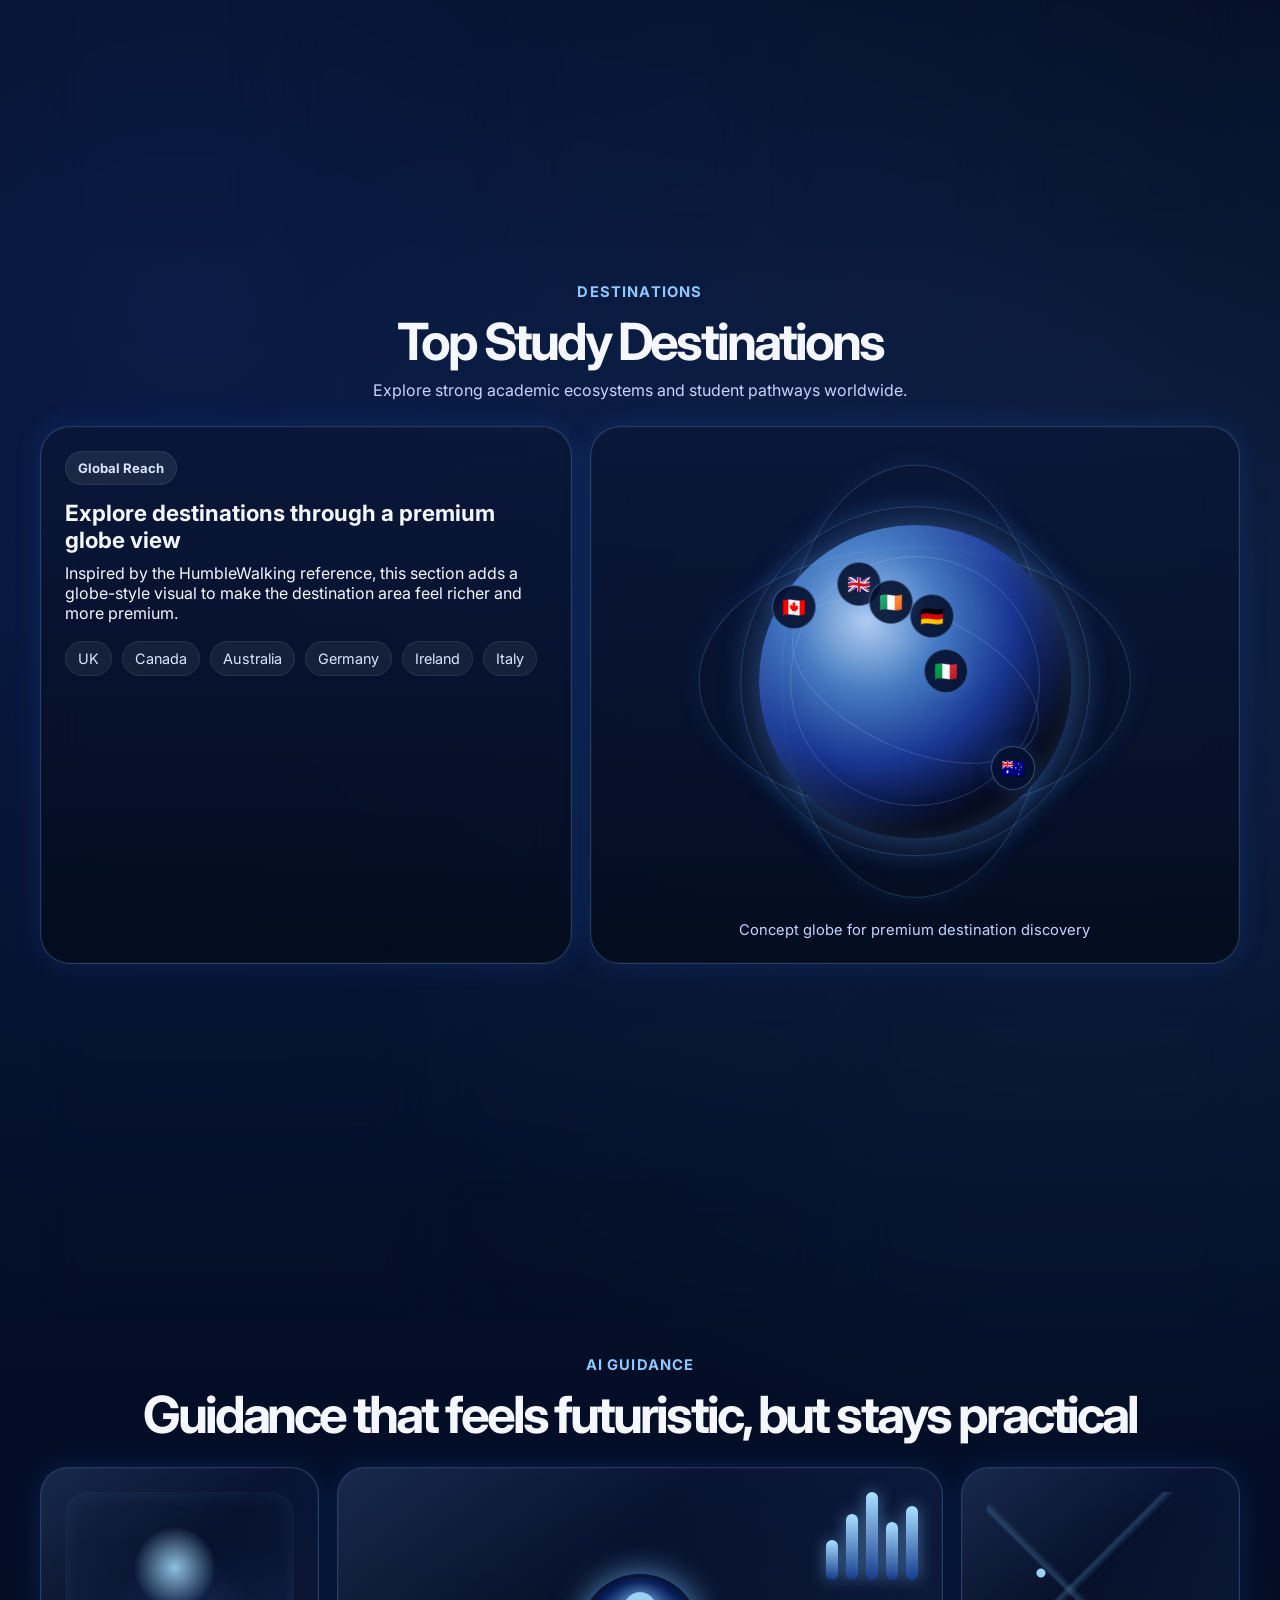
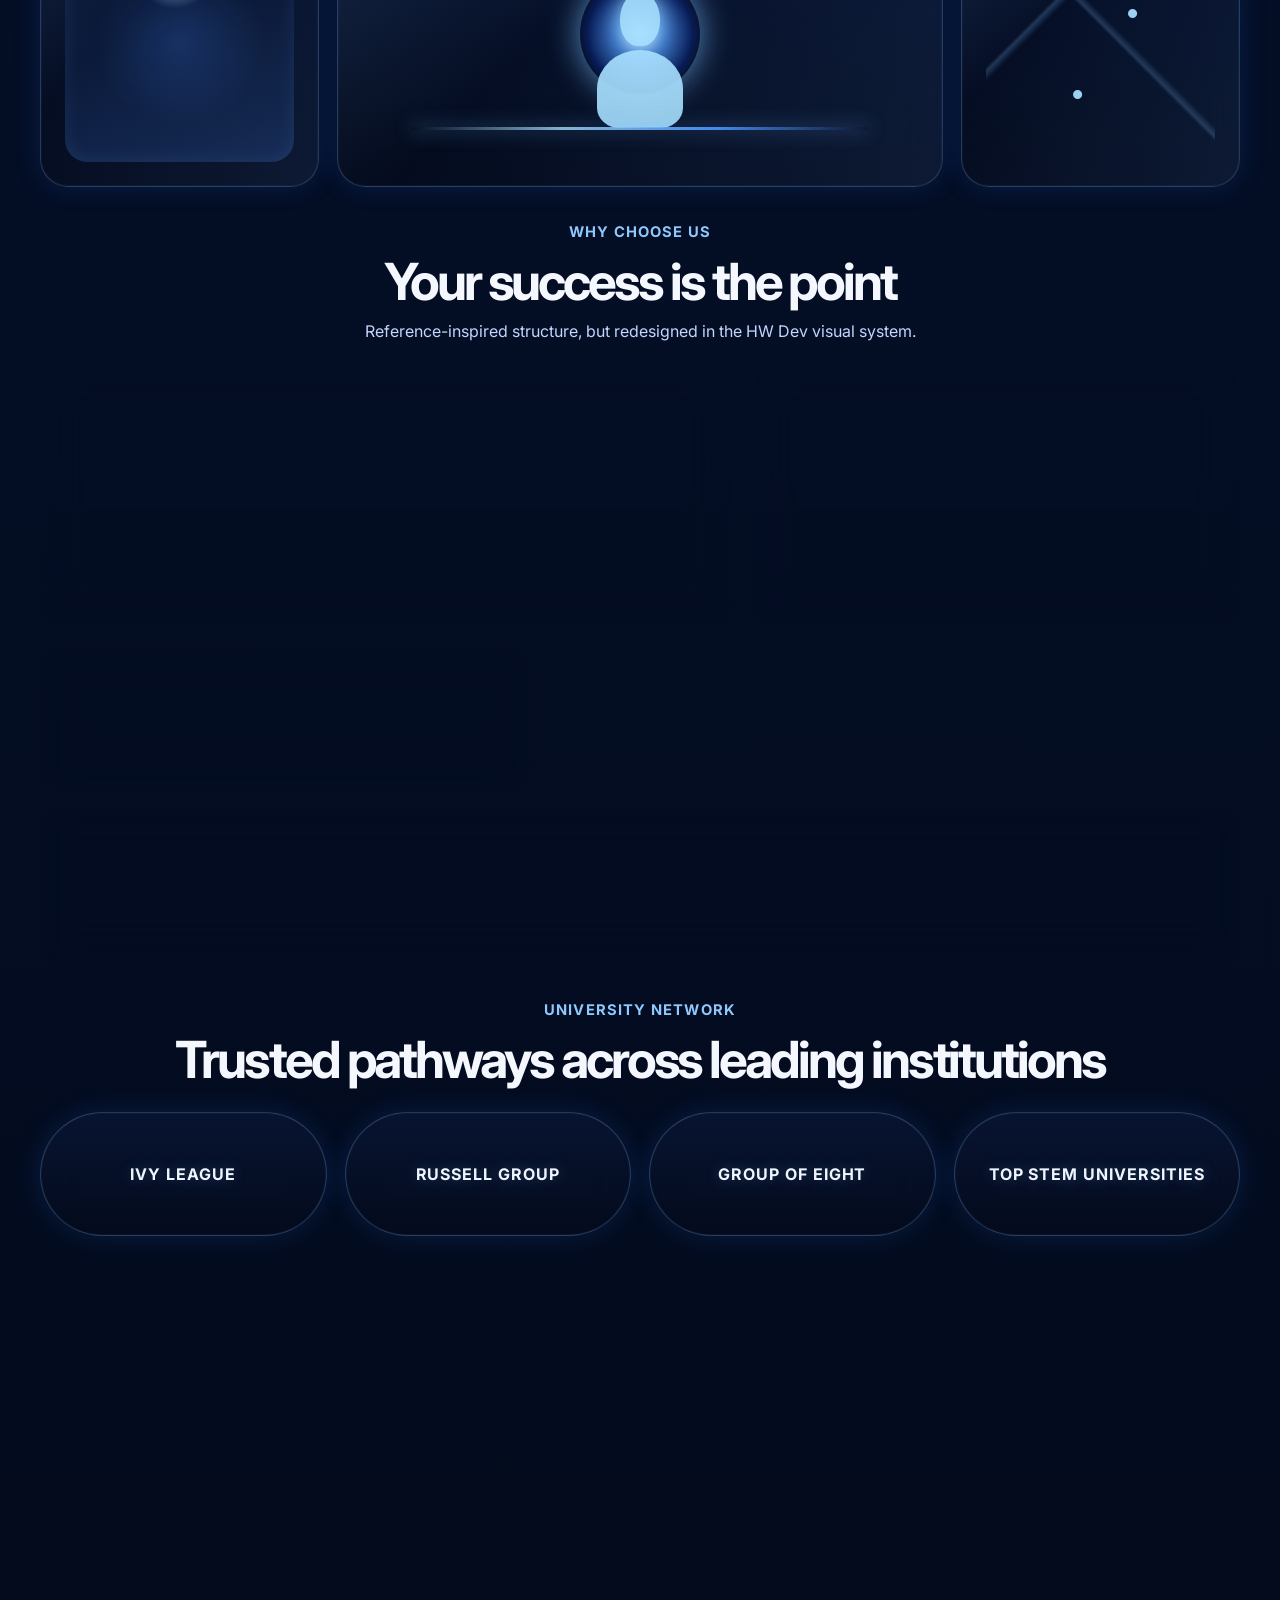
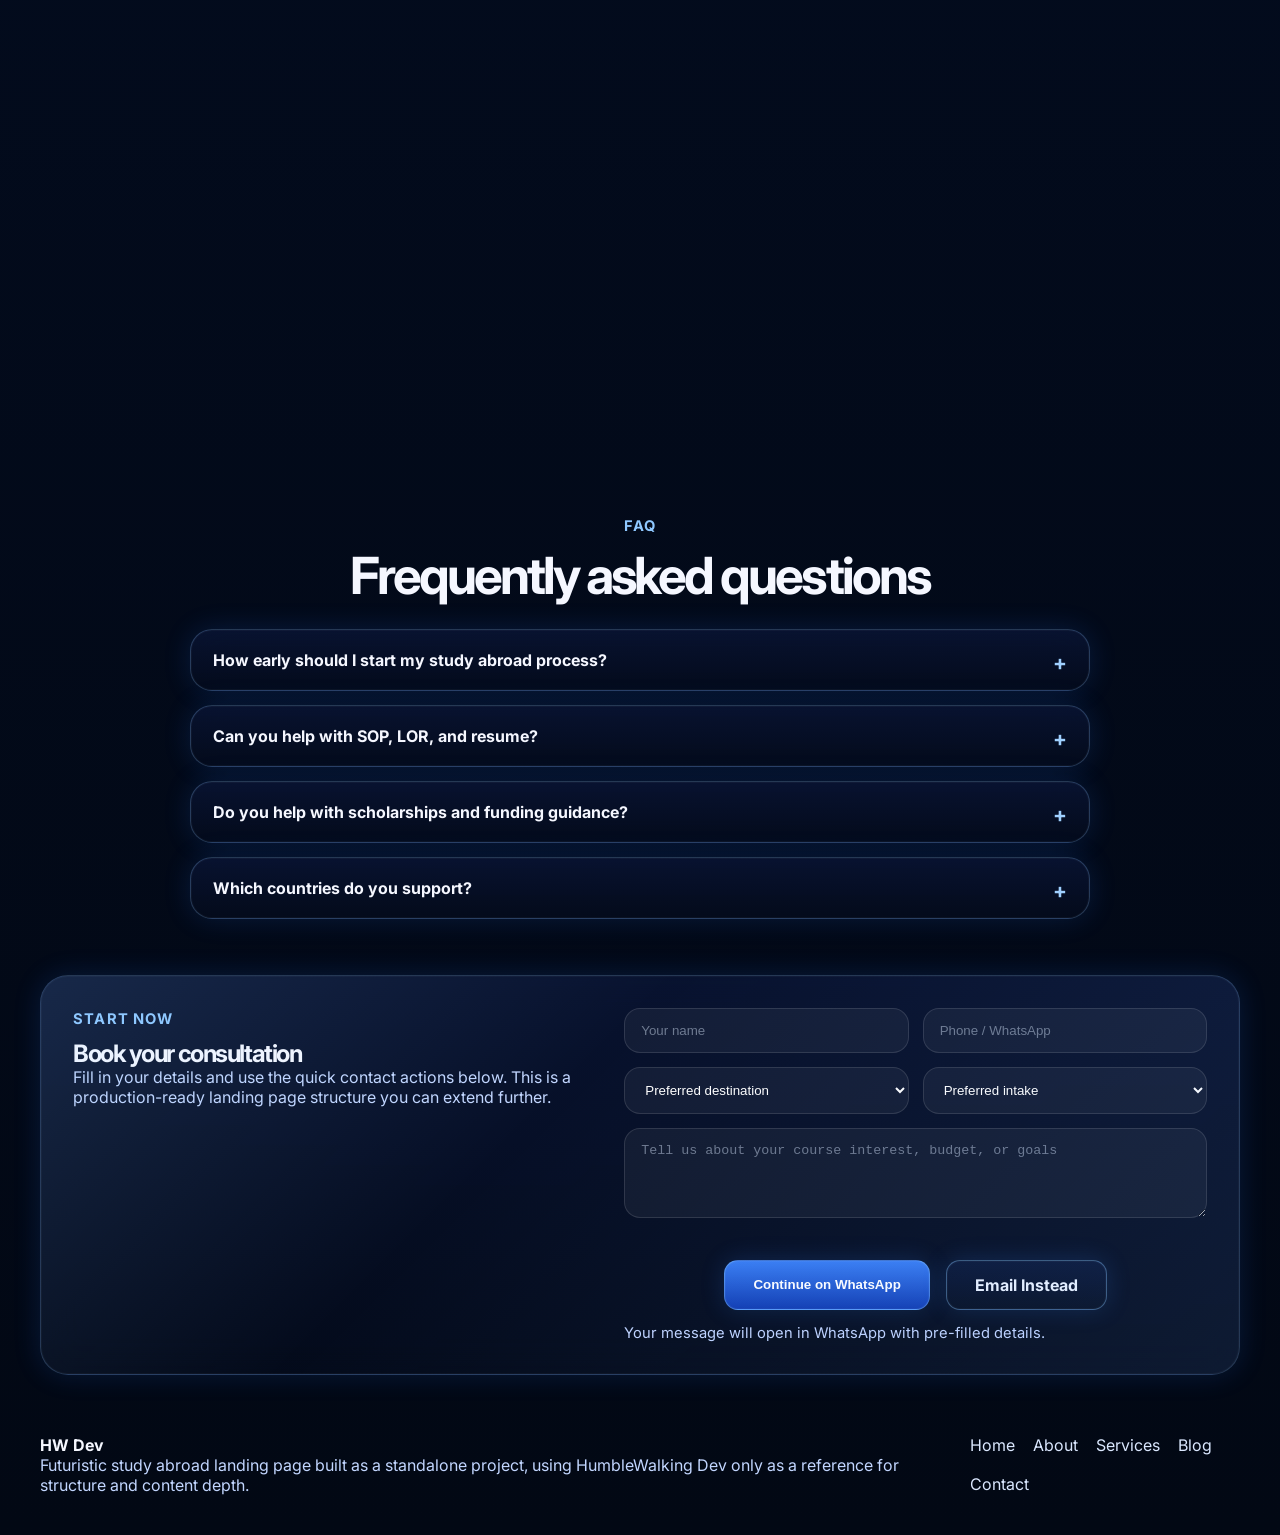
==== commit 58836d25: "feat: add blog, admin, auth, and single post pages" ====
--- a/index.html
+++ b/index.html
@@ -19,6 +19,8 @@
       <nav class="top-actions nav-links">
         <a href="about.html" class="mini-chip">About</a>
         <a href="services.html" class="mini-chip">Services</a>
+        <a href="blog.html" class="mini-chip">Blog</a>
+        <a href="admin-login.html" class="mini-chip">Admin</a>
         <a href="contact.html" class="mini-chip">Book Consultation</a>
       </nav>
     </header>
@@ -239,6 +241,19 @@
           <article class="review-card"><h3>Ajay Baral</h3><span>★★★★★</span><p>Patient and knowledgeable support that made the overseas journey smoother and less stressful.</p></article>
           <article class="review-card"><h3>ShashiKumar Vishwakarma</h3><span>★★★★★</span><p>Dedicated support during challenging phases and a transparent process throughout.</p></article>
           <article class="review-card"><h3>Dhruv Tiwari</h3><span>★★★★★</span><p>Helpful, professional advice with realistic expectations and strong follow-through.</p></article>
+        </div>
+      </section>
+
+      <section class="section reveal" id="blog-preview">
+        <div class="section-head center">
+          <span class="eyebrow">Latest Articles</span>
+          <h2>Guides and insights for students</h2>
+          <p>Blog structure inspired by the richer HumbleWalking setup, adapted for HW Dev.</p>
+        </div>
+        <div id="blogPreview" class="content-grid three-col"></div>
+        <div class="blog-preview-cta center-actions">
+          <a href="blog.html" class="btn btn-secondary">View All Articles</a>
+          <a href="admin-login.html" class="btn btn-primary">Open Blog Admin</a>
         </div>
       </section>
 
@@ -300,6 +315,7 @@
         <a href="index.html#home">Home</a>
         <a href="about.html">About</a>
         <a href="services.html">Services</a>
+        <a href="blog.html">Blog</a>
         <a href="contact.html">Contact</a>
       </div>
     </footer>
--- a/styles.css
+++ b/styles.css
@@ -7,7 +7,7 @@
 .topbar{display:grid;grid-template-columns:1fr auto 1fr;align-items:center;gap:20px;padding:24px 0 10px;position:sticky;top:0;z-index:10;backdrop-filter:blur(18px)}
 .brand{text-align:center;font-size:clamp(1.7rem,3vw,2.8rem);font-weight:700;letter-spacing:-.05em;text-shadow:0 0 18px rgba(135,198,255,.35)}
 .top-actions{justify-self:end}.nav-links{display:flex;gap:10px;flex-wrap:wrap;justify-content:flex-end}.mini-chip{text-decoration:none;color:#dbe8ff;font-size:.95rem;padding:10px 16px;border-radius:999px;border:1px solid var(--line);background:linear-gradient(180deg,rgba(13,26,64,.92),rgba(6,13,33,.85));box-shadow:inset 0 0 0 1px rgba(255,255,255,.05),0 0 18px rgba(86,166,255,.18)}
-.page-content{padding:24px 0 56px}.compact{max-width:800px;margin:0 auto 26px}.page-title{font-size:clamp(2.3rem,4vw,4rem);letter-spacing:-.06em;line-height:1.05}.content-grid{display:grid;gap:18px}.content-grid.two-col{grid-template-columns:repeat(2,1fr)}.content-grid.three-col{grid-template-columns:repeat(3,1fr)}.info-card{background:linear-gradient(180deg,rgba(10,22,55,.78),rgba(4,11,28,.86));border:1px solid var(--line);box-shadow:inset 0 0 0 1px rgba(255,255,255,.03),0 0 28px rgba(46,119,255,.16);backdrop-filter:blur(20px);border-radius:28px;padding:24px}.info-card h2{font-size:1.2rem;margin-bottom:10px}.quick-links{display:flex;gap:12px;flex-wrap:wrap;margin-top:16px}.cta-section.single{grid-template-columns:1fr}
+.page-content{padding:24px 0 56px}.compact{max-width:800px;margin:0 auto 26px}.page-title{font-size:clamp(2.3rem,4vw,4rem);letter-spacing:-.06em;line-height:1.05}.content-grid{display:grid;gap:18px}.content-grid.two-col{grid-template-columns:repeat(2,1fr)}.content-grid.three-col{grid-template-columns:repeat(3,1fr)}.info-card{background:linear-gradient(180deg,rgba(10,22,55,.78),rgba(4,11,28,.86));border:1px solid var(--line);box-shadow:inset 0 0 0 1px rgba(255,255,255,.03),0 0 28px rgba(46,119,255,.16);backdrop-filter:blur(20px);border-radius:28px;padding:24px}.info-card h2{font-size:1.2rem;margin-bottom:10px}.quick-links{display:flex;gap:12px;flex-wrap:wrap;margin-top:16px}.cta-section.single{grid-template-columns:1fr}.blog-toolbar{display:flex;justify-content:center;margin-bottom:20px}.blog-search{width:min(680px,100%);border:1px solid rgba(255,255,255,.12);background:rgba(255,255,255,.05);color:#fff;border-radius:16px;padding:14px 16px;outline:none}.blog-search::placeholder{color:rgba(222,235,255,.45)}.blog-card .blog-meta,.single-post .blog-meta{display:flex;justify-content:space-between;gap:12px;align-items:center;margin-bottom:14px;color:#c7dafd;font-size:.88rem}.blog-card .blog-content,.single-post-content{margin-top:16px;color:#dce8ff;line-height:1.85;font-size:.98rem;white-space:pre-wrap}.blog-card .blog-footer,.single-post .blog-footer{margin-top:16px;color:#b7cdf8;font-size:.9rem;display:flex;justify-content:space-between;gap:12px;flex-wrap:wrap}.blog-card .blog-footer a{color:#dbe8ff;text-decoration:none;font-weight:700}.single-post{max-width:900px;margin:0 auto}.single-post-excerpt{font-size:1.05rem;color:#cfe0ff;margin-top:10px}.center-actions{display:flex;justify-content:center;gap:14px;flex-wrap:wrap;margin-top:22px}.admin-layout{display:grid;grid-template-columns:1fr 1fr;gap:18px}.admin-form{display:grid;gap:12px}.admin-form input,.admin-form textarea{width:100%;border:1px solid rgba(255,255,255,.12);background:rgba(255,255,255,.05);color:#fff;border-radius:16px;padding:14px 16px;outline:none}.admin-form input::placeholder,.admin-form textarea::placeholder{color:rgba(222,235,255,.45)}.admin-post-list{display:grid;gap:12px;margin-top:14px}.admin-post-item{display:flex;justify-content:space-between;gap:12px;align-items:flex-start;padding:14px;border-radius:18px;background:rgba(255,255,255,.04);border:1px solid rgba(255,255,255,.06)}.admin-post-item p{margin-top:6px;color:#bcd0f8;font-size:.9rem}.admin-post-actions{display:flex;gap:8px;flex-wrap:wrap}.mini-action{padding:10px 14px;font-size:.85rem}.admin-auth-shell{display:flex;justify-content:center}.auth-card{max-width:560px;width:100%}.page-title.small{font-size:clamp(2rem,3vw,3rem)}.auth-copy{color:#c7dafd}
 .hero-section{padding:10px 0 24px;text-align:center}.hero-orb{position:relative;width:min(860px,100%);height:420px;margin:0 auto 12px}.hero-aura{position:absolute;left:50%;transform:translateX(-50%);bottom:18px;width:min(92vw,840px);height:280px;border-radius:999px;background:radial-gradient(circle at center,rgba(93,170,255,.42),rgba(24,68,180,.16) 50%,transparent 70%);filter:blur(10px)}
 .orbit{position:absolute;left:50%;transform:translateX(-50%);border:1px solid rgba(125,197,255,.26);border-radius:50%;box-shadow:0 0 32px rgba(86,166,255,.16),inset 0 0 28px rgba(110,183,255,.08)}.orbit-a{width:780px;height:220px;bottom:20px}.orbit-b{width:640px;height:180px;bottom:42px}.orbit-c{width:520px;height:148px;bottom:65px}
 .owl-mark{position:absolute;left:50%;top:10px;transform:translateX(-50%);width:440px;height:300px}.eye{position:absolute;top:58px;width:150px;height:150px;border-radius:50%;border:5px solid rgba(148,213,255,.95);box-shadow:0 0 28px rgba(135,198,255,.95),inset 0 0 28px rgba(68,130,255,.7);background:radial-gradient(circle at 48% 42%,rgba(197,231,255,.95),rgba(97,176,255,.65) 18%,rgba(21,58,147,.8) 45%,rgba(4,12,34,1) 72%),radial-gradient(circle at 60% 55%,rgba(255,255,255,.14),transparent 40%);animation:pulseEye 3.5s ease-in-out infinite}.eye.left{left:40px}.eye.right{right:40px}.eye::after{content:'';position:absolute;inset:14px;border-radius:50%;border:2px solid rgba(184,228,255,.52)}
@@ -29,5 +29,5 @@
 .reveal{opacity:0;transform:translateY(22px);transition:opacity .8s ease,transform .8s ease}.reveal.visible{opacity:1;transform:translateY(0)}
 @keyframes floatCore{0%,100%{transform:translate(-50%,-50%)}50%{transform:translate(-50%,-56%)}}@keyframes pulseEye{0%,100%{box-shadow:0 0 28px rgba(135,198,255,.95),inset 0 0 28px rgba(68,130,255,.7)}50%{box-shadow:0 0 42px rgba(185,230,255,.98),inset 0 0 36px rgba(90,160,255,.85)}}@keyframes breatheBars{0%,100%{transform:scaleY(.92);opacity:.78}50%{transform:scaleY(1.08);opacity:1}}@keyframes globeFloat{0%,100%{transform:translateY(0)}50%{transform:translateY(-10px)}}@keyframes bobPin{0%,100%{transform:translateY(0)}50%{transform:translateY(-6px)}}
 @media (max-width:1100px){.country-strip{grid-template-columns:repeat(3,1fr)}.network-grid,.review-grid{grid-template-columns:repeat(2,1fr)}.roadmap-grid{grid-template-columns:repeat(2,1fr)}.destination-grid{grid-template-columns:repeat(2,1fr)}.globe-wrap{grid-template-columns:1fr}.bento-card.wide,.bento-card.blue,.bento-card.green,.bento-card.full{grid-column:span 12}}
-@media (max-width:860px){.topbar{grid-template-columns:1fr;justify-items:center}.top-actions{justify-self:center}.nav-links{justify-content:center}.hero-orb{height:320px}.owl-mark{width:300px;height:230px}.eye{width:100px;height:100px;top:56px}.eye.left{left:24px}.eye.right{right:24px}.horn{width:84px;top:18px}.beak{top:146px;border-left-width:18px;border-right-width:18px;border-top-width:78px}.orbit-a{width:100%}.orbit-b{width:84%}.orbit-c{width:70%}.ai-panel,.cta-section,.content-grid.two-col,.content-grid.three-col{grid-template-columns:1fr}.site-footer{flex-direction:column}.hero-proof,.form-grid,.destination-grid,.review-grid,.network-grid,.roadmap-grid{grid-template-columns:1fr}}
+@media (max-width:860px){.topbar{grid-template-columns:1fr;justify-items:center}.top-actions{justify-self:center}.nav-links{justify-content:center}.hero-orb{height:320px}.owl-mark{width:300px;height:230px}.eye{width:100px;height:100px;top:56px}.eye.left{left:24px}.eye.right{right:24px}.horn{width:84px;top:18px}.beak{top:146px;border-left-width:18px;border-right-width:18px;border-top-width:78px}.orbit-a{width:100%}.orbit-b{width:84%}.orbit-c{width:70%}.ai-panel,.cta-section,.content-grid.two-col,.content-grid.three-col,.admin-layout{grid-template-columns:1fr}.site-footer{flex-direction:column}.hero-proof,.form-grid,.destination-grid,.review-grid,.network-grid,.roadmap-grid{grid-template-columns:1fr}}
 @media (max-width:640px){.container,.topbar,.site-footer{width:min(100% - 18px,var(--max))}.country-strip{grid-template-columns:1fr}.hero-copy h1{max-width:100%}.country-card,.roadmap-card,.destination-card,.review-card,.bento-card,.ai-main-screen,.ai-side-card,.cta-section{padding:18px}.btn{width:100%;justify-content:center;display:flex}.hero-actions,.contact-actions{flex-direction:column}}
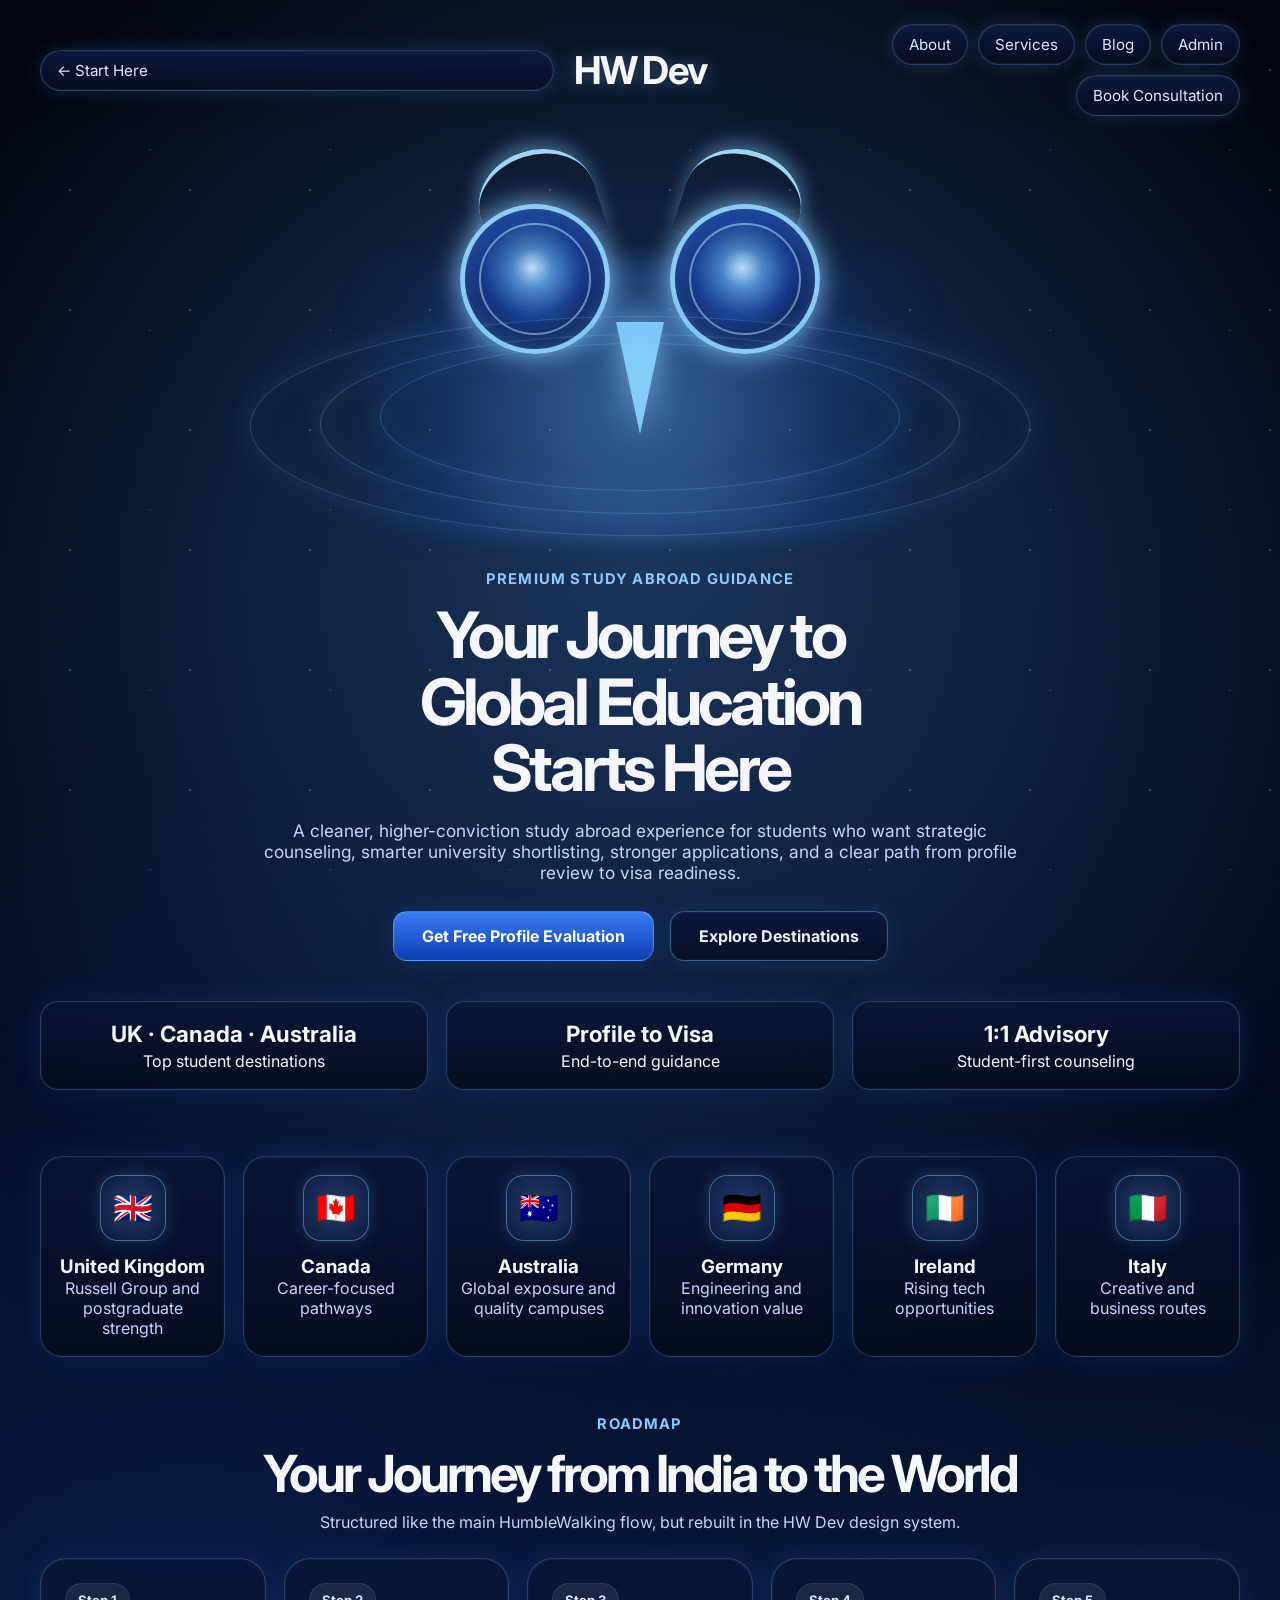
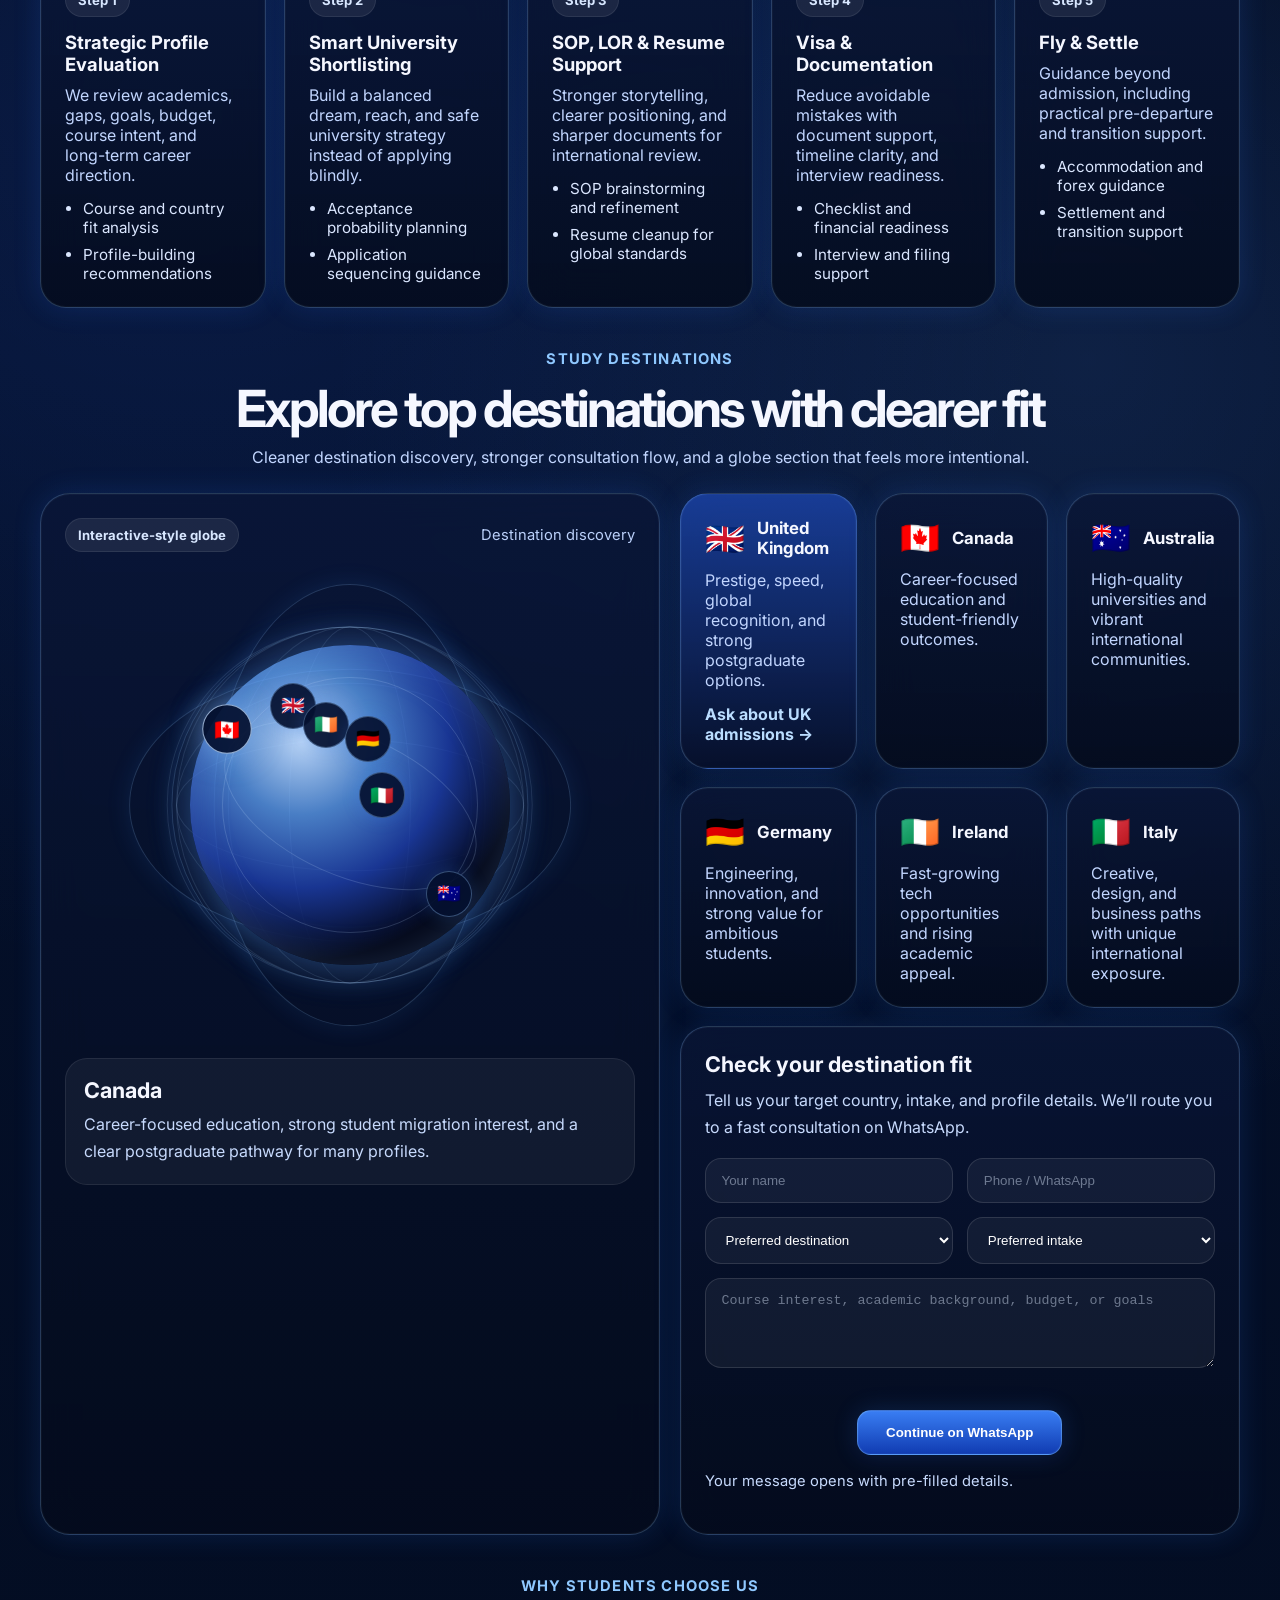
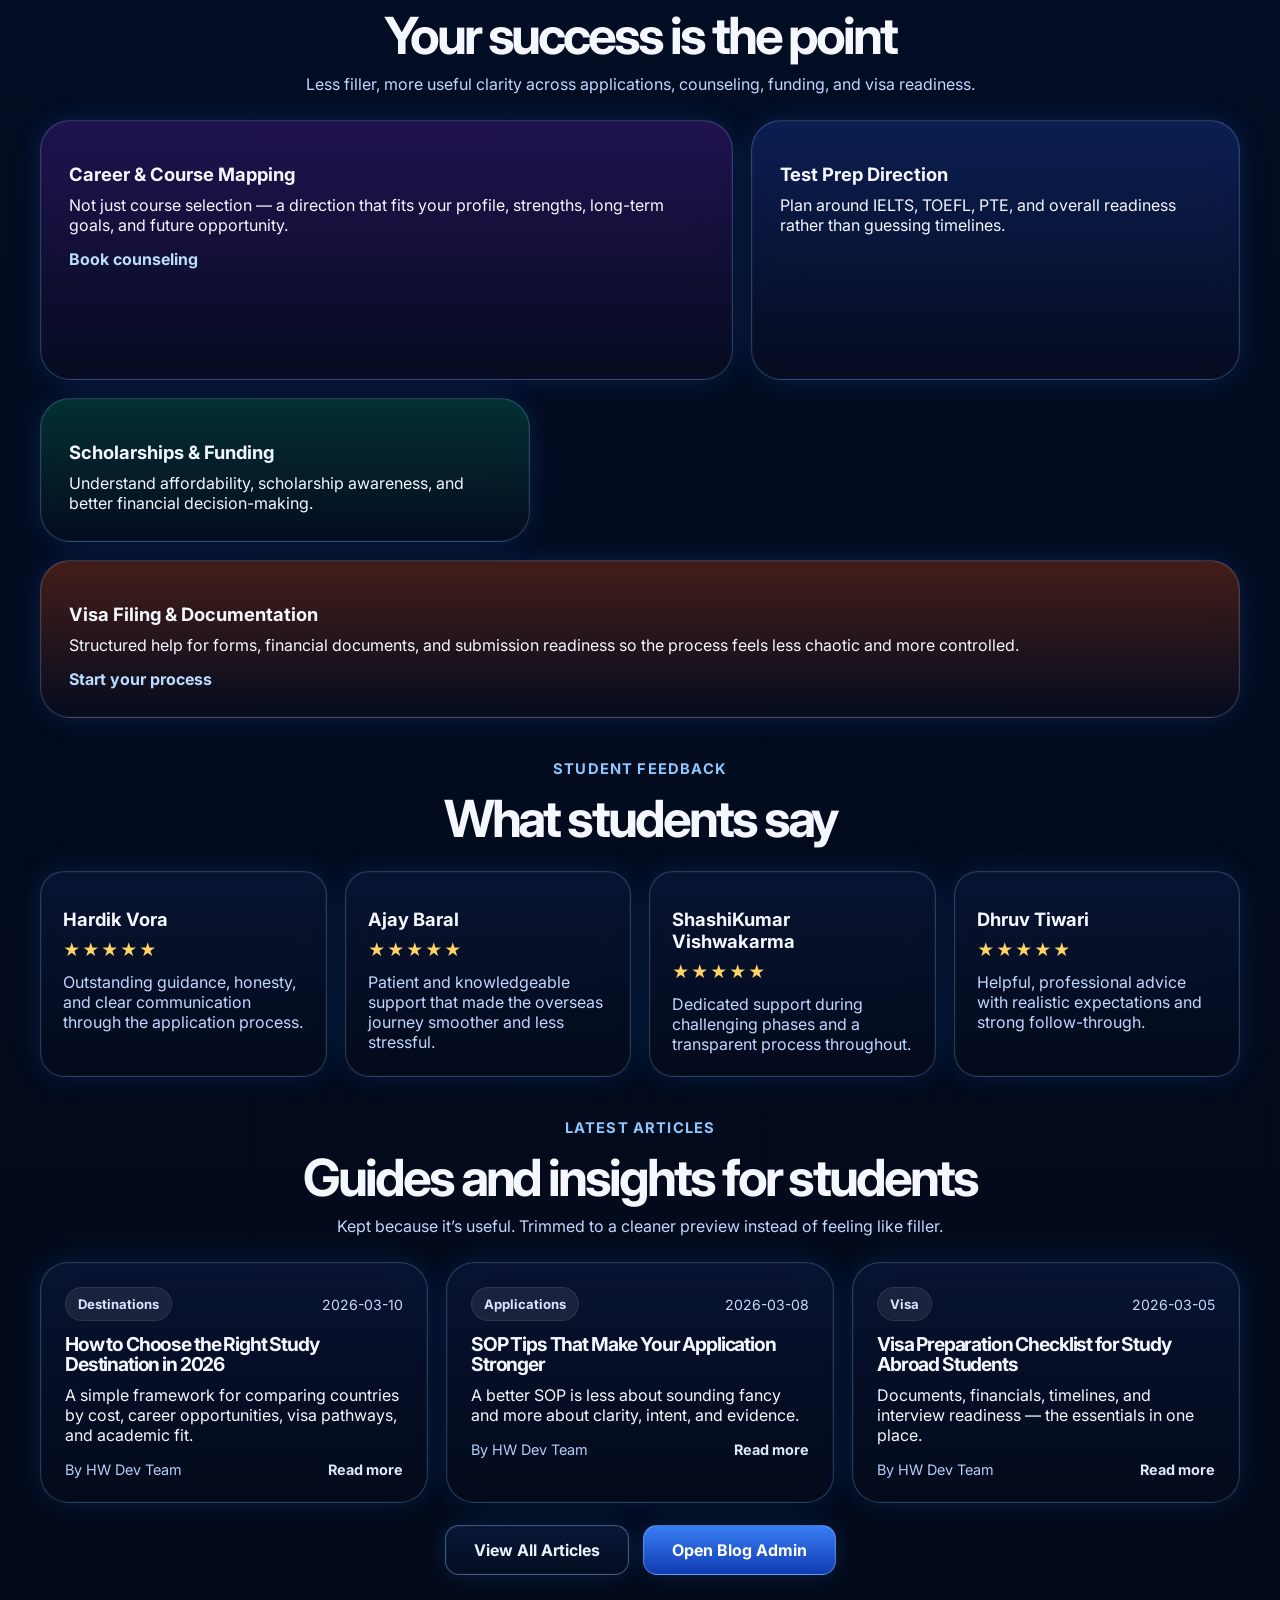
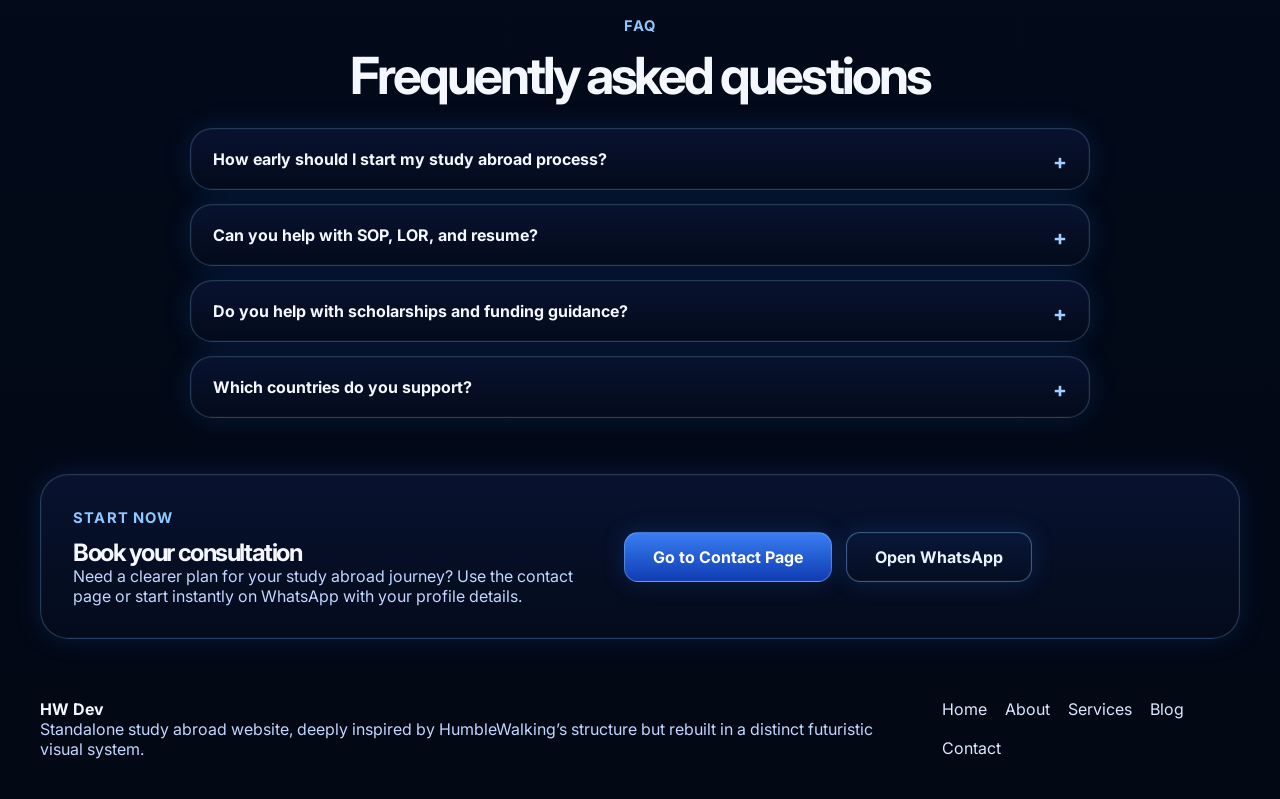
==== commit 2ce62297: "refactor: align hw-dev homepage closer to main structure and improve globe" ====
--- a/index.html
+++ b/index.html
@@ -3,7 +3,7 @@
 <head>
   <meta charset="UTF-8" />
   <meta name="viewport" content="width=device-width, initial-scale=1.0" />
-  <meta name="description" content="HumbleWalking Dev — futuristic study abroad website with consultation, destinations, roadmap, trust proof, reviews, and FAQs." />
+  <meta name="description" content="HW Dev — futuristic study abroad website with premium counseling, destination guidance, blog, and Supabase-backed admin." />
   <meta name="theme-color" content="#040b1c" />
   <title>HW Dev | Global Education Journey</title>
   <link rel="preconnect" href="https://fonts.googleapis.com">
@@ -26,7 +26,7 @@
     </header>
 
     <main class="container">
-      <section id="home" class="hero-section">
+      <section id="home" class="hero-section refined-hero">
         <div class="hero-orb">
           <div class="hero-aura"></div>
           <div class="owl-mark">
@@ -41,197 +41,203 @@
           <div class="orbit orbit-c"></div>
         </div>
 
-        <div class="hero-copy reveal">
-          <span class="eyebrow">Futuristic study abroad platform</span>
-          <h1>Your Global Education Journey Starts Here</h1>
+        <div class="hero-copy reveal visible">
+          <span class="eyebrow">Premium study abroad guidance</span>
+          <h1>Your Journey to Global Education Starts Here</h1>
           <p>
-            Discover top study destinations, premium counseling, AI-powered profile guidance,
-            university shortlisting, documentation support, and a cleaner path to studying abroad.
+            A cleaner, higher-conviction study abroad experience for students who want strategic counseling,
+            smarter university shortlisting, stronger applications, and a clear path from profile review to visa readiness.
           </p>
           <div class="hero-actions">
-            <a href="#contact" class="btn btn-primary">Book Free Consultation</a>
-            <a href="#destinations" class="btn btn-secondary">Explore Universities</a>
+            <a href="#contact" class="btn btn-primary">Get Free Profile Evaluation</a>
+            <a href="#destinations" class="btn btn-secondary">Explore Destinations</a>
           </div>
           <div class="hero-proof">
-            <div><strong>6+</strong><span>Top Destinations</span></div>
-            <div><strong>End-to-End</strong><span>Admission Support</span></div>
-            <div><strong>1:1</strong><span>Expert Counseling</span></div>
-          </div>
-        </div>
-      </section>
-
-      <section class="country-strip reveal">
-        <article class="country-card"><span class="flag">🇬🇧</span><h3>United Kingdom</h3><p>Russell Group pathways</p></article>
-        <article class="country-card"><span class="flag">🇨🇦</span><h3>Canada</h3><p>Career-focused programs</p></article>
-        <article class="country-card"><span class="flag">🇮🇪</span><h3>Ireland</h3><p>Tech-led opportunities</p></article>
-        <article class="country-card"><span class="flag">🇩🇪</span><h3>Germany</h3><p>Innovation + value</p></article>
-        <article class="country-card"><span class="flag">🇦🇺</span><h3>Australia</h3><p>Global mobility options</p></article>
-        <article class="country-card"><span class="flag">🇮🇹</span><h3>Italy</h3><p>Creative global routes</p></article>
-      </section>
-
-      <section class="section reveal" id="roadmap">
+            <div><strong>UK · Canada · Australia</strong><span>Top student destinations</span></div>
+            <div><strong>Profile to Visa</strong><span>End-to-end guidance</span></div>
+            <div><strong>1:1 Advisory</strong><span>Student-first counseling</span></div>
+          </div>
+        </div>
+      </section>
+
+      <section class="country-strip reveal visible">
+        <article class="country-card"><span class="flag">🇬🇧</span><h3>United Kingdom</h3><p>Russell Group and postgraduate strength</p></article>
+        <article class="country-card"><span class="flag">🇨🇦</span><h3>Canada</h3><p>Career-focused pathways</p></article>
+        <article class="country-card"><span class="flag">🇦🇺</span><h3>Australia</h3><p>Global exposure and quality campuses</p></article>
+        <article class="country-card"><span class="flag">🇩🇪</span><h3>Germany</h3><p>Engineering and innovation value</p></article>
+        <article class="country-card"><span class="flag">🇮🇪</span><h3>Ireland</h3><p>Rising tech opportunities</p></article>
+        <article class="country-card"><span class="flag">🇮🇹</span><h3>Italy</h3><p>Creative and business routes</p></article>
+      </section>
+
+      <section class="section reveal visible" id="roadmap">
         <div class="section-head center">
           <span class="eyebrow">Roadmap</span>
           <h2>Your Journey from India to the World</h2>
-          <p>We handle the complexity. You focus on the dream.</p>
-        </div>
-        <div class="roadmap-grid">
+          <p>Structured like the main HumbleWalking flow, but rebuilt in the HW Dev design system.</p>
+        </div>
+        <div class="roadmap-grid detailed-roadmap">
           <article class="roadmap-card">
             <span class="step-pill">Step 1</span>
             <h3>Strategic Profile Evaluation</h3>
-            <p>We analyze grades, gaps, budget, goals, and long-term career fit.</p>
-            <ul>
-              <li>Course and country mapping</li>
-              <li>Budget and ROI planning</li>
+            <p>We review academics, gaps, goals, budget, course intent, and long-term career direction.</p>
+            <ul>
+              <li>Course and country fit analysis</li>
+              <li>Profile-building recommendations</li>
             </ul>
           </article>
           <article class="roadmap-card">
             <span class="step-pill">Step 2</span>
             <h3>Smart University Shortlisting</h3>
-            <p>Build a realistic dream, reach, and safe university mix.</p>
-            <ul>
-              <li>Acceptance probability logic</li>
-              <li>Application strategy guidance</li>
+            <p>Build a balanced dream, reach, and safe university strategy instead of applying blindly.</p>
+            <ul>
+              <li>Acceptance probability planning</li>
+              <li>Application sequencing guidance</li>
             </ul>
           </article>
           <article class="roadmap-card">
             <span class="step-pill">Step 3</span>
             <h3>SOP, LOR & Resume Support</h3>
-            <p>Create a sharper application story with clean editorial help.</p>
+            <p>Stronger storytelling, clearer positioning, and sharper documents for international review.</p>
             <ul>
               <li>SOP brainstorming and refinement</li>
-              <li>Resume improvement for global standards</li>
+              <li>Resume cleanup for global standards</li>
             </ul>
           </article>
           <article class="roadmap-card">
             <span class="step-pill">Step 4</span>
             <h3>Visa & Documentation</h3>
-            <p>Reduce mistakes with structured support for forms and paperwork.</p>
-            <ul>
-              <li>Document checklist help</li>
-              <li>Interview and submission readiness</li>
+            <p>Reduce avoidable mistakes with document support, timeline clarity, and interview readiness.</p>
+            <ul>
+              <li>Checklist and financial readiness</li>
+              <li>Interview and filing support</li>
             </ul>
           </article>
           <article class="roadmap-card">
             <span class="step-pill">Step 5</span>
             <h3>Fly & Settle</h3>
-            <p>Support beyond admission with pre-departure and transition help.</p>
+            <p>Guidance beyond admission, including practical pre-departure and transition support.</p>
             <ul>
               <li>Accommodation and forex guidance</li>
-              <li>Student community onboarding</li>
-            </ul>
-          </article>
-        </div>
-      </section>
-
-      <section class="section reveal" id="destinations">
-        <div class="section-head center">
-          <span class="eyebrow">Destinations</span>
-          <h2>Top Study Destinations</h2>
-          <p>Explore strong academic ecosystems and student pathways worldwide.</p>
-        </div>
-        <div class="globe-wrap">
-          <div class="globe-panel globe-info">
-            <span class="step-pill">Global Reach</span>
-            <h3>Explore destinations through a premium globe view</h3>
-            <p>Inspired by the HumbleWalking reference, this section adds a globe-style visual to make the destination area feel richer and more premium.</p>
-            <div class="globe-chips">
-              <span>UK</span>
-              <span>Canada</span>
-              <span>Australia</span>
-              <span>Germany</span>
-              <span>Ireland</span>
-              <span>Italy</span>
-            </div>
-          </div>
-          <div class="globe-panel globe-stage">
+              <li>Settlement and transition support</li>
+            </ul>
+          </article>
+        </div>
+      </section>
+
+      <section class="section reveal visible" id="destinations">
+        <div class="section-head center">
+          <span class="eyebrow">Study Destinations</span>
+          <h2>Explore top destinations with clearer fit</h2>
+          <p>Cleaner destination discovery, stronger consultation flow, and a globe section that feels more intentional.</p>
+        </div>
+
+        <div class="destinations-layout">
+          <div class="globe-panel globe-stage refined-globe">
+            <div class="globe-header-row">
+              <span class="step-pill">Interactive-style globe</span>
+              <p>Destination discovery</p>
+            </div>
             <div class="globe-shell">
               <div class="globe-ring ring-1"></div>
               <div class="globe-ring ring-2"></div>
               <div class="globe-ring ring-3"></div>
+              <div class="globe-lat lat-1"></div>
+              <div class="globe-lat lat-2"></div>
+              <div class="globe-lat lat-3"></div>
+              <div class="globe-mer mer-1"></div>
+              <div class="globe-mer mer-2"></div>
+              <div class="globe-mer mer-3"></div>
               <div class="globe-core"></div>
-              <span class="globe-pin pin-uk">🇬🇧</span>
-              <span class="globe-pin pin-ca">🇨🇦</span>
-              <span class="globe-pin pin-au">🇦🇺</span>
-              <span class="globe-pin pin-de">🇩🇪</span>
-              <span class="globe-pin pin-ie">🇮🇪</span>
-              <span class="globe-pin pin-it">🇮🇹</span>
-            </div>
-            <p class="globe-caption">Concept globe for premium destination discovery</p>
-          </div>
-        </div>
-        <div class="destination-grid">
-          <article class="destination-card featured">
-            <div class="destination-top"><span>🇬🇧</span><strong>United Kingdom</strong></div>
-            <p>Prestige, global recognition, and strong postgraduate options.</p>
-            <a href="#contact">Ask about UK admissions →</a>
-          </article>
-          <article class="destination-card"><div class="destination-top"><span>🇨🇦</span><strong>Canada</strong></div><p>Career-focused education and student-friendly outcomes.</p></article>
-          <article class="destination-card"><div class="destination-top"><span>🇦🇺</span><strong>Australia</strong></div><p>High-quality universities and vibrant international communities.</p></article>
-          <article class="destination-card"><div class="destination-top"><span>🇩🇪</span><strong>Germany</strong></div><p>Engineering, innovation, and strong value for ambitious students.</p></article>
-          <article class="destination-card"><div class="destination-top"><span>🇮🇪</span><strong>Ireland</strong></div><p>Fast-growing tech opportunities and rising academic appeal.</p></article>
-          <article class="destination-card"><div class="destination-top"><span>🇮🇹</span><strong>Italy</strong></div><p>Creative, design, and business paths with unique international exposure.</p></article>
-        </div>
-      </section>
-
-      <section class="section reveal" id="guidance">
-        <div class="section-head center">
-          <span class="eyebrow">AI Guidance</span>
-          <h2>Guidance that feels futuristic, but stays practical</h2>
-        </div>
-        <div class="ai-panel">
-          <div class="ai-side-card"><div class="silhouette"></div></div>
-          <div class="ai-main-screen">
-            <div class="avatar-core"></div>
-            <div class="data-wave"></div>
-            <div class="data-bars"><span></span><span></span><span></span><span></span><span></span></div>
-          </div>
-          <div class="ai-side-card right"><div class="nodes"></div></div>
-        </div>
-      </section>
-
-      <section class="section reveal" id="why-us">
-        <div class="section-head center">
-          <span class="eyebrow">Why Choose Us</span>
+              <button class="globe-pin pin-ca active" type="button" data-country="canada">🇨🇦</button>
+              <button class="globe-pin pin-uk" type="button" data-country="uk">🇬🇧</button>
+              <button class="globe-pin pin-ie" type="button" data-country="ireland">🇮🇪</button>
+              <button class="globe-pin pin-de" type="button" data-country="germany">🇩🇪</button>
+              <button class="globe-pin pin-it" type="button" data-country="italy">🇮🇹</button>
+              <button class="globe-pin pin-au" type="button" data-country="australia">🇦🇺</button>
+            </div>
+            <div class="globe-country-panel" id="countryPanel">
+              <h3 id="countryTitle">Canada</h3>
+              <p id="countryText">Career-focused education, strong student migration interest, and a clear postgraduate pathway for many profiles.</p>
+            </div>
+          </div>
+
+          <div class="destinations-side">
+            <div class="destination-grid compact-grid">
+              <article class="destination-card featured">
+                <div class="destination-top"><span>🇬🇧</span><strong>United Kingdom</strong></div>
+                <p>Prestige, speed, global recognition, and strong postgraduate options.</p>
+                <a href="#contact">Ask about UK admissions →</a>
+              </article>
+              <article class="destination-card"><div class="destination-top"><span>🇨🇦</span><strong>Canada</strong></div><p>Career-focused education and student-friendly outcomes.</p></article>
+              <article class="destination-card"><div class="destination-top"><span>🇦🇺</span><strong>Australia</strong></div><p>High-quality universities and vibrant international communities.</p></article>
+              <article class="destination-card"><div class="destination-top"><span>🇩🇪</span><strong>Germany</strong></div><p>Engineering, innovation, and strong value for ambitious students.</p></article>
+              <article class="destination-card"><div class="destination-top"><span>🇮🇪</span><strong>Ireland</strong></div><p>Fast-growing tech opportunities and rising academic appeal.</p></article>
+              <article class="destination-card"><div class="destination-top"><span>🇮🇹</span><strong>Italy</strong></div><p>Creative, design, and business paths with unique international exposure.</p></article>
+            </div>
+
+            <div class="destination-form-card">
+              <h3>Check your destination fit</h3>
+              <p>Tell us your target country, intake, and profile details. We’ll route you to a fast consultation on WhatsApp.</p>
+              <form class="contact-form mini-form" id="leadForm">
+                <div class="form-grid">
+                  <input type="text" name="name" placeholder="Your name" required>
+                  <input type="tel" name="phone" placeholder="Phone / WhatsApp" required>
+                  <select name="destination" required>
+                    <option value="">Preferred destination</option>
+                    <option>United Kingdom</option>
+                    <option>Canada</option>
+                    <option>Ireland</option>
+                    <option>Germany</option>
+                    <option>Australia</option>
+                    <option>Italy</option>
+                  </select>
+                  <select name="intake" required>
+                    <option value="">Preferred intake</option>
+                    <option>Fall 2026</option>
+                    <option>Spring 2027</option>
+                    <option>Summer 2027</option>
+                  </select>
+                </div>
+                <textarea name="message" rows="4" placeholder="Course interest, academic background, budget, or goals"></textarea>
+                <div class="contact-actions">
+                  <button type="submit" class="btn btn-primary">Continue on WhatsApp</button>
+                </div>
+                <p class="form-note" id="formNote">Your message opens with pre-filled details.</p>
+              </form>
+            </div>
+          </div>
+        </div>
+      </section>
+
+      <section class="section reveal visible" id="why-us">
+        <div class="section-head center">
+          <span class="eyebrow">Why Students Choose Us</span>
           <h2>Your success is the point</h2>
-          <p>Reference-inspired structure, but redesigned in the HW Dev visual system.</p>
-        </div>
-        <div class="bento-grid">
+          <p>Less filler, more useful clarity across applications, counseling, funding, and visa readiness.</p>
+        </div>
+        <div class="bento-grid refined-bento">
           <article class="bento-card wide purple">
             <h3>Career & Course Mapping</h3>
-            <p>Not just course selection — a direction that fits your profile, strengths, and future opportunity.</p>
+            <p>Not just course selection — a direction that fits your profile, strengths, long-term goals, and future opportunity.</p>
             <a href="#contact">Book counseling</a>
           </article>
           <article class="bento-card blue">
-            <h3>Test Prep Planning</h3>
-            <p>Guidance for IELTS, TOEFL, PTE, and overall readiness.</p>
+            <h3>Test Prep Direction</h3>
+            <p>Plan around IELTS, TOEFL, PTE, and overall readiness rather than guessing timelines.</p>
           </article>
           <article class="bento-card green">
             <h3>Scholarships & Funding</h3>
-            <p>Understand options for funding, affordability, and smarter decisions.</p>
+            <p>Understand affordability, scholarship awareness, and better financial decision-making.</p>
           </article>
           <article class="bento-card orange full">
             <h3>Visa Filing & Documentation</h3>
-            <p>Structured help for forms, financial documents, and submission readiness so the process feels less chaotic.</p>
+            <p>Structured help for forms, financial documents, and submission readiness so the process feels less chaotic and more controlled.</p>
             <a href="#contact">Start your process</a>
           </article>
         </div>
       </section>
 
-      <section class="section reveal" id="network">
-        <div class="section-head center">
-          <span class="eyebrow">University Network</span>
-          <h2>Trusted pathways across leading institutions</h2>
-        </div>
-        <div class="network-grid">
-          <div class="network-badge">IVY LEAGUE</div>
-          <div class="network-badge">RUSSELL GROUP</div>
-          <div class="network-badge">GROUP OF EIGHT</div>
-          <div class="network-badge">TOP STEM UNIVERSITIES</div>
-        </div>
-      </section>
-
-      <section class="section reveal" id="reviews">
+      <section class="section reveal visible" id="reviews">
         <div class="section-head center">
           <span class="eyebrow">Student Feedback</span>
           <h2>What students say</h2>
@@ -244,11 +250,11 @@
         </div>
       </section>
 
-      <section class="section reveal" id="blog-preview">
+      <section class="section reveal visible" id="blog-preview">
         <div class="section-head center">
           <span class="eyebrow">Latest Articles</span>
           <h2>Guides and insights for students</h2>
-          <p>Blog structure inspired by the richer HumbleWalking setup, adapted for HW Dev.</p>
+          <p>Kept because it’s useful. Trimmed to a cleaner preview instead of feeling like filler.</p>
         </div>
         <div id="blogPreview" class="content-grid three-col"></div>
         <div class="blog-preview-cta center-actions">
@@ -257,59 +263,36 @@
         </div>
       </section>
 
-      <section class="section reveal" id="faq">
+      <section class="section reveal visible" id="faq">
         <div class="section-head center">
           <span class="eyebrow">FAQ</span>
           <h2>Frequently asked questions</h2>
         </div>
         <div class="faq-list">
           <details class="faq-item"><summary>How early should I start my study abroad process?</summary><p>Usually 8–12 months in advance is ideal, depending on your intake, tests, and documentation needs.</p></details>
-          <details class="faq-item"><summary>Can you help with SOP, LOR, and resume?</summary><p>Yes — this version includes those services as a core part of the student journey.</p></details>
-          <details class="faq-item"><summary>Do you help with scholarships and funding guidance?</summary><p>Yes, we include scholarship awareness and affordability planning in the process.</p></details>
-          <details class="faq-item"><summary>Which countries do you support?</summary><p>UK, Canada, Australia, Germany, Ireland, Italy, and more depending on the student profile.</p></details>
-        </div>
-      </section>
-
-      <section class="cta-section reveal" id="contact">
+          <details class="faq-item"><summary>Can you help with SOP, LOR, and resume?</summary><p>Yes. Application writing and document refinement are included as core guidance areas.</p></details>
+          <details class="faq-item"><summary>Do you help with scholarships and funding guidance?</summary><p>Yes, the process includes affordability planning and scholarship awareness support.</p></details>
+          <details class="faq-item"><summary>Which countries do you support?</summary><p>UK, Canada, Australia, Germany, Ireland, Italy, and more depending on student profile and intake.</p></details>
+        </div>
+      </section>
+
+      <section class="cta-section reveal visible" id="contact">
         <div class="cta-copy">
           <span class="eyebrow">Start now</span>
           <h2>Book your consultation</h2>
-          <p>Fill in your details and use the quick contact actions below. This is a production-ready landing page structure you can extend further.</p>
-        </div>
-        <form class="contact-form" id="leadForm">
-          <div class="form-grid">
-            <input type="text" name="name" placeholder="Your name" required>
-            <input type="tel" name="phone" placeholder="Phone / WhatsApp" required>
-            <select name="destination" required>
-              <option value="">Preferred destination</option>
-              <option>United Kingdom</option>
-              <option>Canada</option>
-              <option>Ireland</option>
-              <option>Germany</option>
-              <option>Australia</option>
-              <option>Italy</option>
-            </select>
-            <select name="intake" required>
-              <option value="">Preferred intake</option>
-              <option>Fall 2026</option>
-              <option>Spring 2027</option>
-              <option>Summer 2027</option>
-            </select>
-          </div>
-          <textarea name="message" rows="4" placeholder="Tell us about your course interest, budget, or goals"></textarea>
-          <div class="contact-actions">
-            <button type="submit" class="btn btn-primary">Continue on WhatsApp</button>
-            <a class="btn btn-secondary" href="mailto:hello@hwdev.com?subject=Consultation%20Request">Email Instead</a>
-          </div>
-          <p class="form-note" id="formNote">Your message will open in WhatsApp with pre-filled details.</p>
-        </form>
+          <p>Need a clearer plan for your study abroad journey? Use the contact page or start instantly on WhatsApp with your profile details.</p>
+        </div>
+        <div class="cta-actions-panel">
+          <a class="btn btn-primary" href="contact.html">Go to Contact Page</a>
+          <a class="btn btn-secondary" href="https://wa.me/919326213082" target="_blank" rel="noopener">Open WhatsApp</a>
+        </div>
       </section>
     </main>
 
     <footer class="site-footer">
       <div>
         <strong>HW Dev</strong>
-        <p>Futuristic study abroad landing page built as a standalone project, using HumbleWalking Dev only as a reference for structure and content depth.</p>
+        <p>Standalone study abroad website, deeply inspired by HumbleWalking’s structure but rebuilt in a distinct futuristic visual system.</p>
       </div>
       <div class="footer-links">
         <a href="index.html#home">Home</a>
--- a/styles.css
+++ b/styles.css
@@ -17,17 +17,16 @@
 .hero-copy p{max-width:760px;margin:0 auto;font-size:1.08rem}.hero-actions,.contact-actions{display:flex;justify-content:center;flex-wrap:wrap;gap:16px;margin-top:28px}.btn{text-decoration:none;font-weight:700;border-radius:14px;padding:14px 28px;transition:.25s ease;border:1px solid rgba(136,200,255,.4);box-shadow:0 0 0 1px rgba(255,255,255,.03) inset,0 0 25px rgba(56,125,255,.18);cursor:pointer}.btn:hover{transform:translateY(-2px);box-shadow:0 8px 28px rgba(73,146,255,.28)}.btn-primary{color:#fff;background:linear-gradient(180deg,rgba(60,132,255,.95),rgba(17,63,186,.95))}.btn-secondary{color:#eaf2ff;background:linear-gradient(180deg,rgba(10,24,60,.88),rgba(5,14,34,.9))}
 .hero-proof{display:grid;grid-template-columns:repeat(3,1fr);gap:18px;margin-top:40px}.hero-proof div,.country-card,.roadmap-card,.destination-card,.bento-card,.network-badge,.review-card,.faq-item,.cta-section,.ai-main-screen,.ai-side-card{background:linear-gradient(180deg,rgba(10,22,55,.78),rgba(4,11,28,.86));border:1px solid var(--line);box-shadow:inset 0 0 0 1px rgba(255,255,255,.03),0 0 28px rgba(46,119,255,.16);backdrop-filter:blur(20px)}.hero-proof div{border-radius:18px;padding:18px}.hero-proof strong{display:block;font-size:1.4rem;margin-bottom:4px}
 .country-strip,.destination-grid,.review-grid,.network-grid,.roadmap-grid{display:grid;gap:18px}.country-strip{grid-template-columns:repeat(6,1fr);margin:42px 0 56px}.country-card{border-radius:22px;padding:18px 14px;text-align:center}.flag{display:inline-flex;align-items:center;justify-content:center;width:66px;height:66px;font-size:2rem;border-radius:18px;margin-bottom:14px;background:radial-gradient(circle at center,rgba(127,190,255,.25),rgba(16,48,127,.25));border:1px solid rgba(153,214,255,.4);box-shadow:0 0 18px rgba(97,166,255,.24)}
-.globe-wrap{display:grid;grid-template-columns:.9fr 1.1fr;gap:18px;margin:0 0 22px}.globe-panel{background:linear-gradient(180deg,rgba(10,22,55,.78),rgba(4,11,28,.86));border:1px solid var(--line);box-shadow:inset 0 0 0 1px rgba(255,255,255,.03),0 0 28px rgba(46,119,255,.16);backdrop-filter:blur(20px);border-radius:30px;padding:24px}.globe-info h3{font-size:1.4rem;margin:14px 0 10px}.globe-chips{display:flex;gap:10px;flex-wrap:wrap;margin-top:18px}.globe-chips span{padding:8px 12px;border-radius:999px;background:rgba(255,255,255,.06);border:1px solid rgba(255,255,255,.08);color:#dbe8ff;font-size:.9rem}.globe-stage{text-align:center}.globe-shell{position:relative;width:min(100%,460px);aspect-ratio:1;margin:0 auto}.globe-core{position:absolute;inset:16%;border-radius:50%;background:radial-gradient(circle at 35% 30%,rgba(191,219,254,.95),rgba(96,165,250,.72) 24%,rgba(30,64,175,.78) 48%,rgba(2,6,23,1) 72%);box-shadow:0 0 40px rgba(96,165,250,.42), inset 0 0 40px rgba(147,197,253,.18);animation:globeFloat 6s ease-in-out infinite}.globe-core::before,.globe-core::after{content:'';position:absolute;inset:10%;border-radius:50%;border:1px solid rgba(191,219,254,.18)}.globe-core::after{inset:28% 8%;border-radius:50%;transform:rotate(24deg)}.globe-ring{position:absolute;left:50%;top:50%;transform:translate(-50%,-50%);border-radius:50%;border:1px solid rgba(147,197,253,.20);box-shadow:0 0 24px rgba(59,130,246,.12)}.ring-1{width:94%;height:58%}.ring-2{width:76%;height:76%}.ring-3{width:58%;height:94%}.globe-pin{position:absolute;display:inline-flex;align-items:center;justify-content:center;width:44px;height:44px;border-radius:50%;background:rgba(5,17,48,.9);border:1px solid rgba(147,197,253,.35);box-shadow:0 0 18px rgba(59,130,246,.22);font-size:1.2rem;animation:bobPin 3.2s ease-in-out infinite}.pin-uk{top:24%;left:33%}.pin-ca{top:29%;left:19%;animation-delay:.2s}.pin-au{top:64%;right:24%;animation-delay:.4s}.pin-de{top:31%;left:49%;animation-delay:.6s}.pin-ie{top:28%;left:40%;animation-delay:.8s}.pin-it{top:43%;left:52%;animation-delay:1s}.globe-caption{margin-top:10px;color:#c2d6ff;font-size:.92rem}
-.section{margin-top:34px}.section-head{margin-bottom:26px}.section-head.center{text-align:center}.section-head h2{font-size:clamp(2rem,4vw,3.3rem);margin-bottom:12px}.roadmap-grid{grid-template-columns:repeat(5,1fr)}.roadmap-card{border-radius:26px;padding:24px}.roadmap-card h3,.destination-card h3,.bento-card h3,.review-card h3{font-size:1.15rem;margin:14px 0 10px}.roadmap-card ul{margin-top:14px;padding-left:18px;color:#dbe7ff;display:grid;gap:8px;font-size:.95rem}.step-pill{display:inline-block;padding:8px 12px;border-radius:999px;background:rgba(255,255,255,.08);border:1px solid rgba(255,255,255,.08);font-size:.82rem;font-weight:700;color:#d8e7ff}
-.destination-grid{grid-template-columns:repeat(3,1fr)}.destination-card{border-radius:28px;padding:24px}.destination-card.featured{grid-column:span 1;background:linear-gradient(180deg,rgba(28,70,175,.78),rgba(7,16,42,.92))}.destination-top{display:flex;align-items:center;gap:12px;font-size:1.05rem;margin-bottom:12px}.destination-top span{font-size:2rem}.destination-card a,.bento-card a{color:#baddff;text-decoration:none;font-weight:700;display:inline-block;margin-top:14px}
-.ai-panel{display:grid;grid-template-columns:.6fr 1.3fr .6fr;gap:18px;align-items:stretch}.ai-main-screen,.ai-side-card{border-radius:28px;min-height:280px;position:relative;overflow:hidden}.ai-main-screen{min-height:320px}.ai-main-screen::before,.ai-side-card::before,.cta-section::before{content:'';position:absolute;inset:0;background:linear-gradient(135deg,rgba(135,198,255,.12),transparent 40%,rgba(102,164,255,.1));pointer-events:none}.avatar-core{position:absolute;left:50%;top:52%;transform:translate(-50%,-50%);width:120px;height:120px;border-radius:50%;background:radial-gradient(circle at center,rgba(177,225,255,.98),rgba(84,159,255,.74) 28%,rgba(7,31,98,.78) 62%,transparent 72%);box-shadow:0 0 32px rgba(120,192,255,.72);animation:floatCore 5s ease-in-out infinite}.avatar-core::before,.avatar-core::after{content:'';position:absolute;background:rgba(168,224,255,.9)}.avatar-core::before{width:40px;height:54px;left:50%;top:18px;transform:translateX(-50%);border-radius:50% 50% 45% 45%;box-shadow:0 0 18px rgba(168,224,255,.65)}.avatar-core::after{width:86px;height:78px;left:50%;bottom:-34px;transform:translateX(-50%);border-radius:50% 50% 26% 26%}.data-wave{position:absolute;left:12%;right:12%;bottom:56px;height:3px;background:linear-gradient(90deg,transparent,rgba(163,222,255,.8),rgba(73,147,255,.92),transparent);box-shadow:0 0 18px rgba(112,184,255,.62)}.data-bars{position:absolute;right:24px;top:24px;display:flex;gap:8px;align-items:end}.data-bars span{width:12px;border-radius:999px;background:linear-gradient(180deg,rgba(171,225,255,1),rgba(34,103,255,.42));box-shadow:0 0 16px rgba(123,194,255,.5);animation:breatheBars 2.8s ease-in-out infinite}.data-bars span:nth-child(1){height:40px}.data-bars span:nth-child(2){height:66px;animation-delay:.15s}.data-bars span:nth-child(3){height:88px;animation-delay:.3s}.data-bars span:nth-child(4){height:58px;animation-delay:.45s}.data-bars span:nth-child(5){height:74px;animation-delay:.6s}.silhouette,.nodes{position:absolute;inset:24px;border-radius:22px}.silhouette{background:radial-gradient(circle at 48% 28%,rgba(168,224,255,.85),transparent 18%),linear-gradient(180deg,transparent 18%,rgba(71,135,255,.18) 100%),radial-gradient(circle at 50% 55%,rgba(65,137,255,.2),transparent 45%);box-shadow:inset 0 0 20px rgba(120,192,255,.1)}.nodes{background:radial-gradient(circle at 24% 30%,rgba(165,220,255,.95) 0 4px,transparent 5px),radial-gradient(circle at 64% 45%,rgba(165,220,255,.95) 0 4px,transparent 5px),radial-gradient(circle at 40% 75%,rgba(165,220,255,.95) 0 4px,transparent 5px),linear-gradient(135deg,transparent 35%,rgba(126,196,255,.22) 36%,transparent 38%),linear-gradient(45deg,transparent 50%,rgba(126,196,255,.22) 51%,transparent 53%)}
+.destinations-layout{display:grid;grid-template-columns:1.05fr .95fr;gap:20px;align-items:start}.destinations-side{display:grid;gap:18px}.globe-panel{background:linear-gradient(180deg,rgba(10,22,55,.78),rgba(4,11,28,.86));border:1px solid var(--line);box-shadow:inset 0 0 0 1px rgba(255,255,255,.03),0 0 28px rgba(46,119,255,.16);backdrop-filter:blur(20px);border-radius:30px;padding:24px}.globe-stage{text-align:center}.refined-globe{min-height:100%}.globe-header-row{display:flex;justify-content:space-between;align-items:center;gap:12px;margin-bottom:18px;color:#c7dafd}.globe-header-row p{font-size:.92rem;color:#bad0fa}.globe-shell{position:relative;width:min(100%,470px);aspect-ratio:1;margin:0 auto 18px}.globe-core{position:absolute;inset:16%;border-radius:50%;background:radial-gradient(circle at 35% 30%,rgba(191,219,254,.96),rgba(96,165,250,.74) 24%,rgba(30,64,175,.78) 48%,rgba(2,6,23,1) 72%);box-shadow:0 0 40px rgba(96,165,250,.42), inset 0 0 40px rgba(147,197,253,.18);animation:globeFloat 6s ease-in-out infinite}.globe-core::before,.globe-core::after{content:'';position:absolute;inset:10%;border-radius:50%;border:1px solid rgba(191,219,254,.18)}.globe-core::after{inset:28% 8%;transform:rotate(24deg)}.globe-ring{position:absolute;left:50%;top:50%;transform:translate(-50%,-50%);border-radius:50%;border:1px solid rgba(147,197,253,.20);box-shadow:0 0 24px rgba(59,130,246,.12)}.ring-1{width:94%;height:58%}.ring-2{width:76%;height:76%}.ring-3{width:58%;height:94%}.globe-lat,.globe-mer{position:absolute;left:50%;top:50%;transform:translate(-50%,-50%);border:1px solid rgba(191,219,254,.12);border-radius:50%}.globe-lat{width:74%;height:28%}.lat-2{height:52%}.lat-3{height:76%}.globe-mer{width:26%;height:76%}.mer-2{width:52%}.mer-3{width:78%}.globe-pin{position:absolute;display:inline-flex;align-items:center;justify-content:center;width:46px;height:46px;border-radius:50%;background:rgba(5,17,48,.92);border:1px solid rgba(147,197,253,.35);box-shadow:0 0 18px rgba(59,130,246,.22);font-size:1.2rem;animation:bobPin 3.2s ease-in-out infinite;cursor:pointer}.globe-pin.active{box-shadow:0 0 28px rgba(147,197,253,.5);border-color:rgba(191,219,254,.75);transform:scale(1.08)}.pin-uk{top:24%;left:33%}.pin-ca{top:29%;left:19%;animation-delay:.2s}.pin-au{top:64%;right:24%;animation-delay:.4s}.pin-de{top:31%;left:49%;animation-delay:.6s}.pin-ie{top:28%;left:40%;animation-delay:.8s}.pin-it{top:43%;left:52%;animation-delay:1s}.globe-country-panel{padding:18px;border-radius:22px;background:rgba(255,255,255,.05);border:1px solid rgba(255,255,255,.08);text-align:left}.globe-country-panel h3{font-size:1.35rem;margin-bottom:8px}.globe-country-panel p{color:#c7dafd;line-height:1.7}.compact-grid{grid-template-columns:repeat(2,1fr)}.destination-form-card{background:linear-gradient(180deg,rgba(10,22,55,.78),rgba(4,11,28,.86));border:1px solid var(--line);box-shadow:inset 0 0 0 1px rgba(255,255,255,.03),0 0 28px rgba(46,119,255,.16);backdrop-filter:blur(20px);border-radius:28px;padding:24px}.destination-form-card h3{font-size:1.35rem;margin-bottom:10px}.destination-form-card p{color:#c7dafd;line-height:1.7;margin-bottom:16px}
+.section{margin-top:40px}.section-head{margin-bottom:26px}.section-head.center{text-align:center}.section-head h2{font-size:clamp(2rem,4vw,3.3rem);margin-bottom:12px}.roadmap-grid{grid-template-columns:repeat(5,1fr)}.roadmap-card{border-radius:26px;padding:24px}.roadmap-card h3,.destination-card h3,.bento-card h3,.review-card h3{font-size:1.15rem;margin:14px 0 10px}.roadmap-card ul{margin-top:14px;padding-left:18px;color:#dbe7ff;display:grid;gap:8px;font-size:.95rem}.step-pill{display:inline-block;padding:8px 12px;border-radius:999px;background:rgba(255,255,255,.08);border:1px solid rgba(255,255,255,.08);font-size:.82rem;font-weight:700;color:#d8e7ff}
+.destination-grid{grid-template-columns:repeat(3,1fr)}.destination-card{border-radius:28px;padding:24px}.destination-card.featured{background:linear-gradient(180deg,rgba(28,70,175,.78),rgba(7,16,42,.92))}.destination-top{display:flex;align-items:center;gap:12px;font-size:1.05rem;margin-bottom:12px}.destination-top span{font-size:2rem}.destination-card a,.bento-card a{color:#baddff;text-decoration:none;font-weight:700;display:inline-block;margin-top:14px}
 .bento-grid{display:grid;grid-template-columns:repeat(12,1fr);gap:18px}.bento-card{border-radius:30px;padding:28px}.bento-card.wide{grid-column:span 7;min-height:260px}.bento-card.blue,.bento-card.green{grid-column:span 5}.bento-card.full{grid-column:1/-1}.purple{background:linear-gradient(180deg,rgba(76,29,149,.40),rgba(6,12,32,.90))}.blue{background:linear-gradient(180deg,rgba(30,64,175,.34),rgba(6,12,32,.90))}.green{background:linear-gradient(180deg,rgba(4,120,87,.34),rgba(6,12,32,.90))}.orange{background:linear-gradient(180deg,rgba(194,65,12,.34),rgba(6,12,32,.92))}
-.network-grid{grid-template-columns:repeat(4,1fr)}.network-badge{min-height:124px;border-radius:999px;display:flex;align-items:center;justify-content:center;padding:18px;font-weight:700;text-align:center;letter-spacing:.06em;color:#eff5ff;text-shadow:0 0 14px rgba(135,198,255,.3)}.review-grid{grid-template-columns:repeat(4,1fr)}.review-card{border-radius:24px;padding:22px}.review-card span{display:block;color:#ffd466;margin-bottom:12px;font-size:1.05rem;letter-spacing:.12em}
+.review-grid{grid-template-columns:repeat(4,1fr)}.review-card{border-radius:24px;padding:22px}.review-card span{display:block;color:#ffd466;margin-bottom:12px;font-size:1.05rem;letter-spacing:.12em}
 .faq-list{display:grid;gap:14px;max-width:900px;margin:0 auto}.faq-item{border-radius:22px;padding:20px 22px}.faq-item summary{cursor:pointer;font-weight:700;list-style:none;position:relative;padding-right:26px}.faq-item summary::-webkit-details-marker{display:none}.faq-item summary::after{content:'+';position:absolute;right:0;top:0;color:#9fd0ff;font-size:1.3rem}.faq-item[open] summary::after{content:'–'}.faq-item p{margin-top:12px;line-height:1.7}
-.cta-section{margin:56px 0 60px;border-radius:28px;padding:32px;display:grid;grid-template-columns:.95fr 1.05fr;gap:24px;position:relative;overflow:hidden}.contact-form{display:grid;gap:14px}.form-grid{display:grid;grid-template-columns:repeat(2,1fr);gap:14px}.contact-form input,.contact-form select,.contact-form textarea{width:100%;border:1px solid rgba(255,255,255,.12);background:rgba(255,255,255,.05);color:#fff;border-radius:16px;padding:14px 16px;outline:none}.contact-form input::placeholder,.contact-form textarea::placeholder{color:rgba(222,235,255,.45)}.form-note{font-size:.92rem;color:#c1d4ff}
+.cta-section{margin:56px 0 60px;border-radius:28px;padding:32px;display:grid;grid-template-columns:.95fr 1.05fr;gap:24px;position:relative;overflow:hidden}.contact-form{display:grid;gap:14px}.form-grid{display:grid;grid-template-columns:repeat(2,1fr);gap:14px}.contact-form input,.contact-form select,.contact-form textarea{width:100%;border:1px solid rgba(255,255,255,.12);background:rgba(255,255,255,.05);color:#fff;border-radius:16px;padding:14px 16px;outline:none}.contact-form input::placeholder,.contact-form textarea::placeholder{color:rgba(222,235,255,.45)}.form-note{font-size:.92rem;color:#c1d4ff}.cta-actions-panel{display:flex;gap:14px;flex-wrap:wrap;align-items:center;justify-content:flex-start}
 .site-footer{display:flex;justify-content:space-between;gap:24px;padding:0 0 40px}.footer-links{display:flex;gap:18px;flex-wrap:wrap}.footer-links a{color:#dbe8ff;text-decoration:none}
 .reveal{opacity:0;transform:translateY(22px);transition:opacity .8s ease,transform .8s ease}.reveal.visible{opacity:1;transform:translateY(0)}
 @keyframes floatCore{0%,100%{transform:translate(-50%,-50%)}50%{transform:translate(-50%,-56%)}}@keyframes pulseEye{0%,100%{box-shadow:0 0 28px rgba(135,198,255,.95),inset 0 0 28px rgba(68,130,255,.7)}50%{box-shadow:0 0 42px rgba(185,230,255,.98),inset 0 0 36px rgba(90,160,255,.85)}}@keyframes breatheBars{0%,100%{transform:scaleY(.92);opacity:.78}50%{transform:scaleY(1.08);opacity:1}}@keyframes globeFloat{0%,100%{transform:translateY(0)}50%{transform:translateY(-10px)}}@keyframes bobPin{0%,100%{transform:translateY(0)}50%{transform:translateY(-6px)}}
-@media (max-width:1100px){.country-strip{grid-template-columns:repeat(3,1fr)}.network-grid,.review-grid{grid-template-columns:repeat(2,1fr)}.roadmap-grid{grid-template-columns:repeat(2,1fr)}.destination-grid{grid-template-columns:repeat(2,1fr)}.globe-wrap{grid-template-columns:1fr}.bento-card.wide,.bento-card.blue,.bento-card.green,.bento-card.full{grid-column:span 12}}
-@media (max-width:860px){.topbar{grid-template-columns:1fr;justify-items:center}.top-actions{justify-self:center}.nav-links{justify-content:center}.hero-orb{height:320px}.owl-mark{width:300px;height:230px}.eye{width:100px;height:100px;top:56px}.eye.left{left:24px}.eye.right{right:24px}.horn{width:84px;top:18px}.beak{top:146px;border-left-width:18px;border-right-width:18px;border-top-width:78px}.orbit-a{width:100%}.orbit-b{width:84%}.orbit-c{width:70%}.ai-panel,.cta-section,.content-grid.two-col,.content-grid.three-col,.admin-layout{grid-template-columns:1fr}.site-footer{flex-direction:column}.hero-proof,.form-grid,.destination-grid,.review-grid,.network-grid,.roadmap-grid{grid-template-columns:1fr}}
-@media (max-width:640px){.container,.topbar,.site-footer{width:min(100% - 18px,var(--max))}.country-strip{grid-template-columns:1fr}.hero-copy h1{max-width:100%}.country-card,.roadmap-card,.destination-card,.review-card,.bento-card,.ai-main-screen,.ai-side-card,.cta-section{padding:18px}.btn{width:100%;justify-content:center;display:flex}.hero-actions,.contact-actions{flex-direction:column}}
+@media (max-width:1100px){.country-strip{grid-template-columns:repeat(3,1fr)}.review-grid{grid-template-columns:repeat(2,1fr)}.roadmap-grid{grid-template-columns:repeat(2,1fr)}.destination-grid,.compact-grid{grid-template-columns:repeat(2,1fr)}.destinations-layout{grid-template-columns:1fr}.bento-card.wide,.bento-card.blue,.bento-card.green,.bento-card.full{grid-column:span 12}}
+@media (max-width:860px){.topbar{grid-template-columns:1fr;justify-items:center}.top-actions{justify-self:center}.nav-links{justify-content:center}.hero-orb{height:320px}.owl-mark{width:300px;height:230px}.eye{width:100px;height:100px;top:56px}.eye.left{left:24px}.eye.right{right:24px}.horn{width:84px;top:18px}.beak{top:146px;border-left-width:18px;border-right-width:18px;border-top-width:78px}.orbit-a{width:100%}.orbit-b{width:84%}.orbit-c{width:70%}.cta-section,.content-grid.two-col,.content-grid.three-col,.admin-layout{grid-template-columns:1fr}.site-footer{flex-direction:column}.hero-proof,.form-grid,.destination-grid,.review-grid,.roadmap-grid,.compact-grid{grid-template-columns:1fr}.globe-header-row{flex-direction:column;align-items:flex-start}.cta-actions-panel{justify-content:stretch}}
+@media (max-width:640px){.container,.topbar,.site-footer{width:min(100% - 18px,var(--max))}.country-strip{grid-template-columns:1fr}.hero-copy h1{max-width:100%}.country-card,.roadmap-card,.destination-card,.review-card,.bento-card,.cta-section,.info-card,.globe-panel,.destination-form-card{padding:18px}.btn{width:100%;justify-content:center;display:flex}.hero-actions,.contact-actions,.quick-links,.center-actions,.cta-actions-panel{flex-direction:column}.blog-card .blog-footer,.single-post .blog-footer,.admin-post-item{flex-direction:column}.globe-shell{width:min(100%,320px)}.globe-pin{width:38px;height:38px;font-size:1rem}.blog-search{font-size:16px}.contact-form input,.contact-form select,.contact-form textarea,.admin-form input,.admin-form textarea{font-size:16px}}
